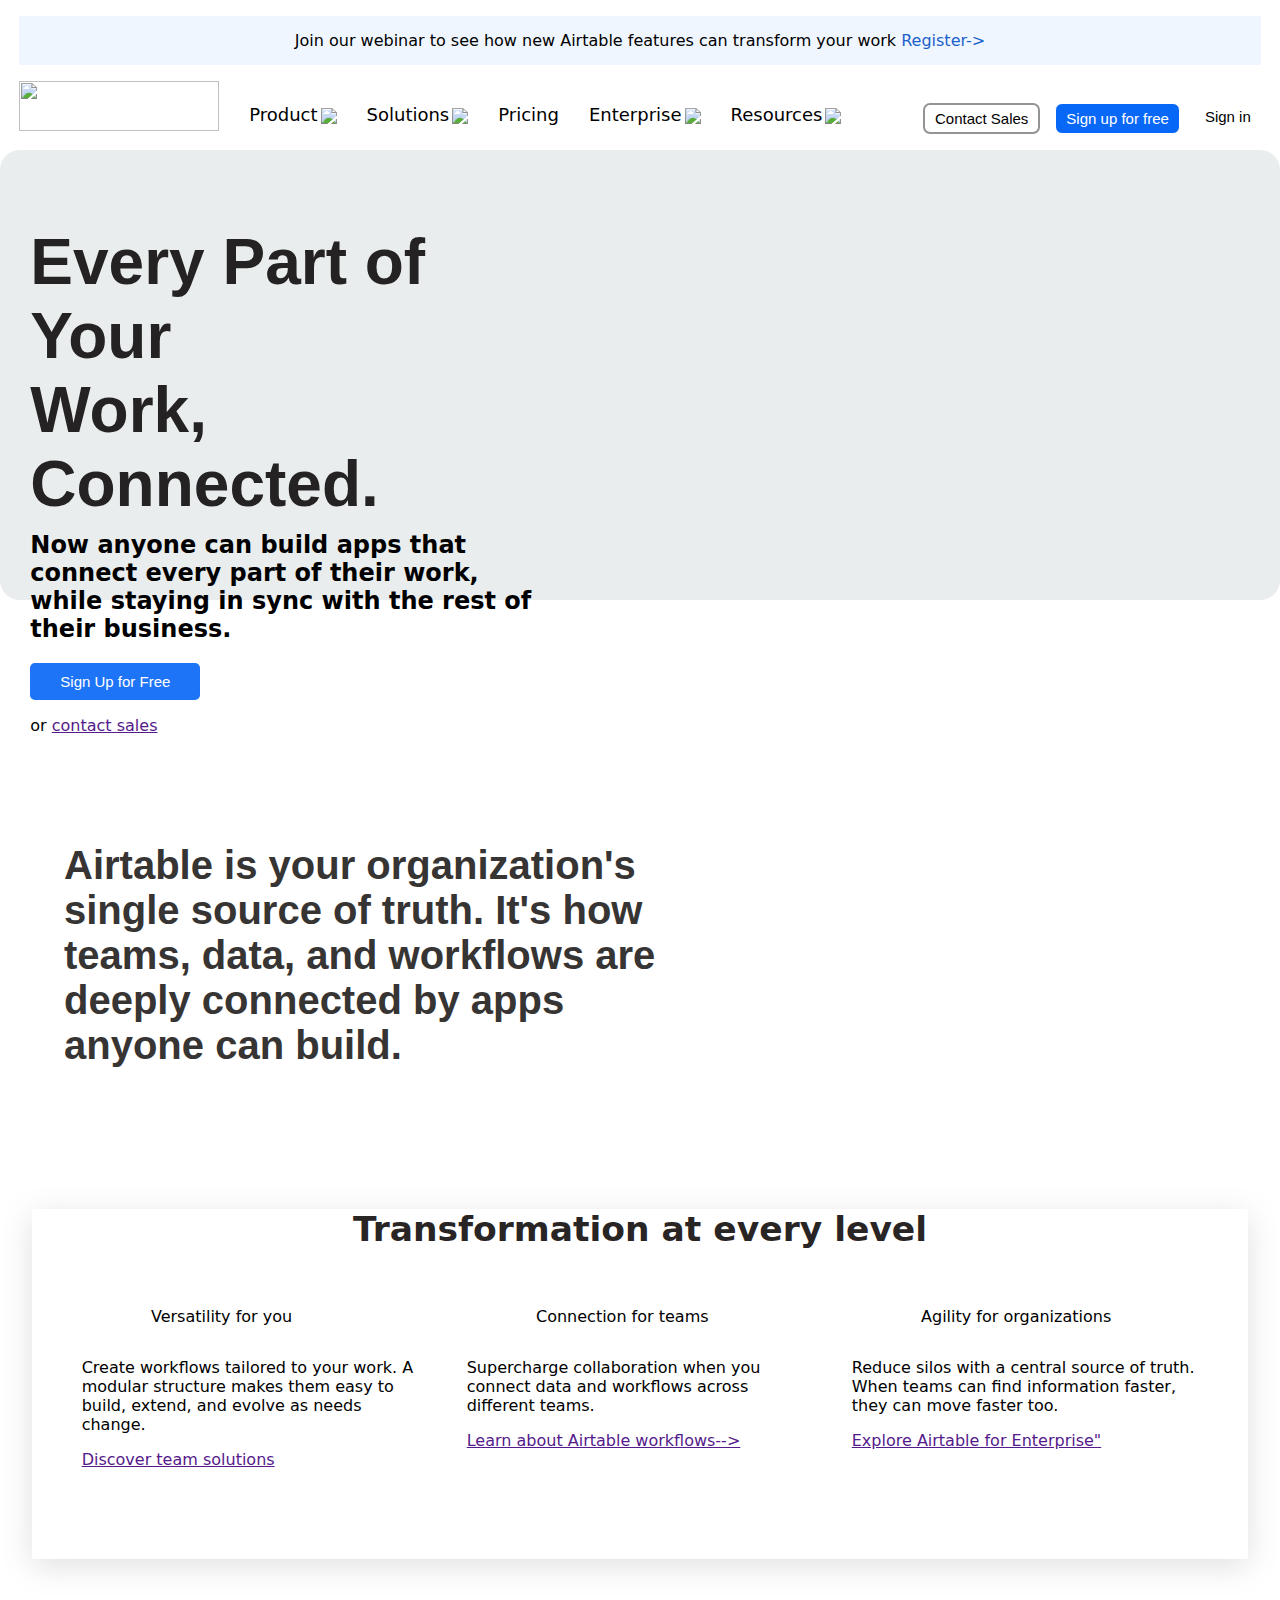
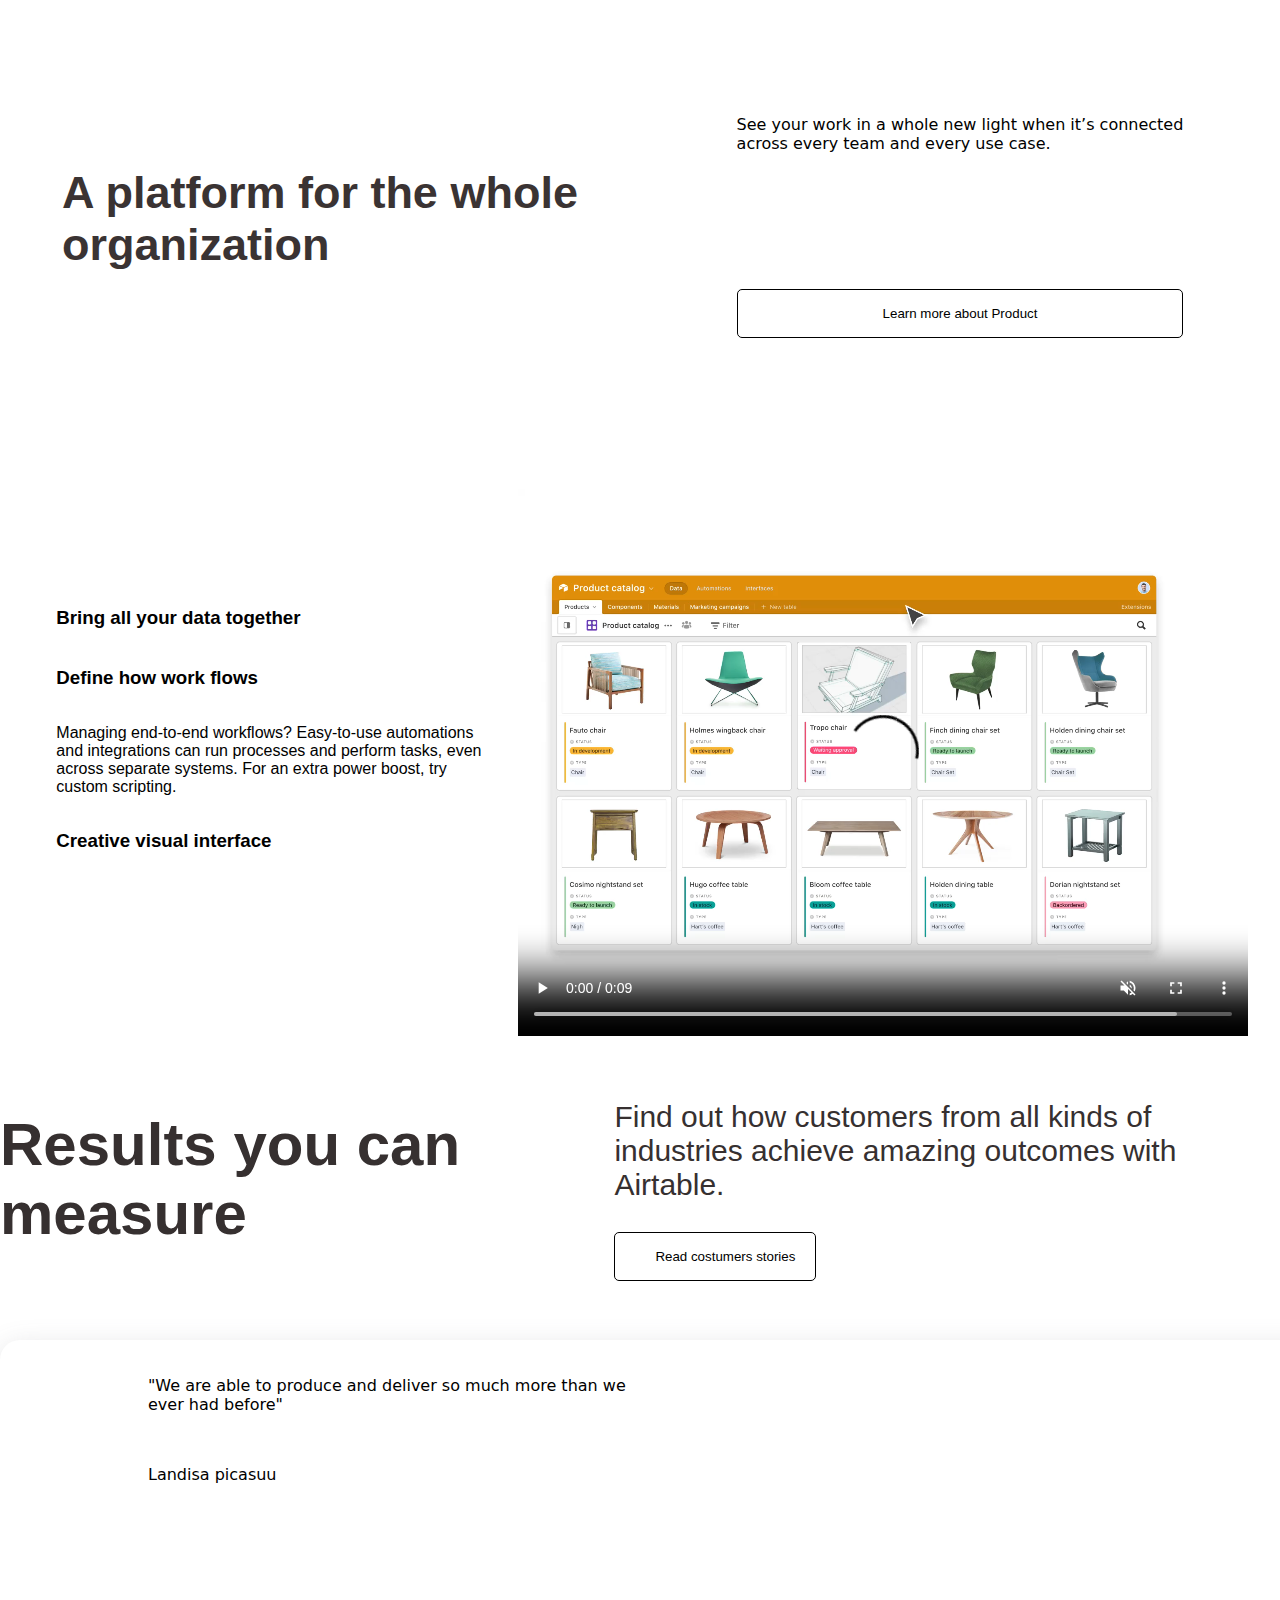
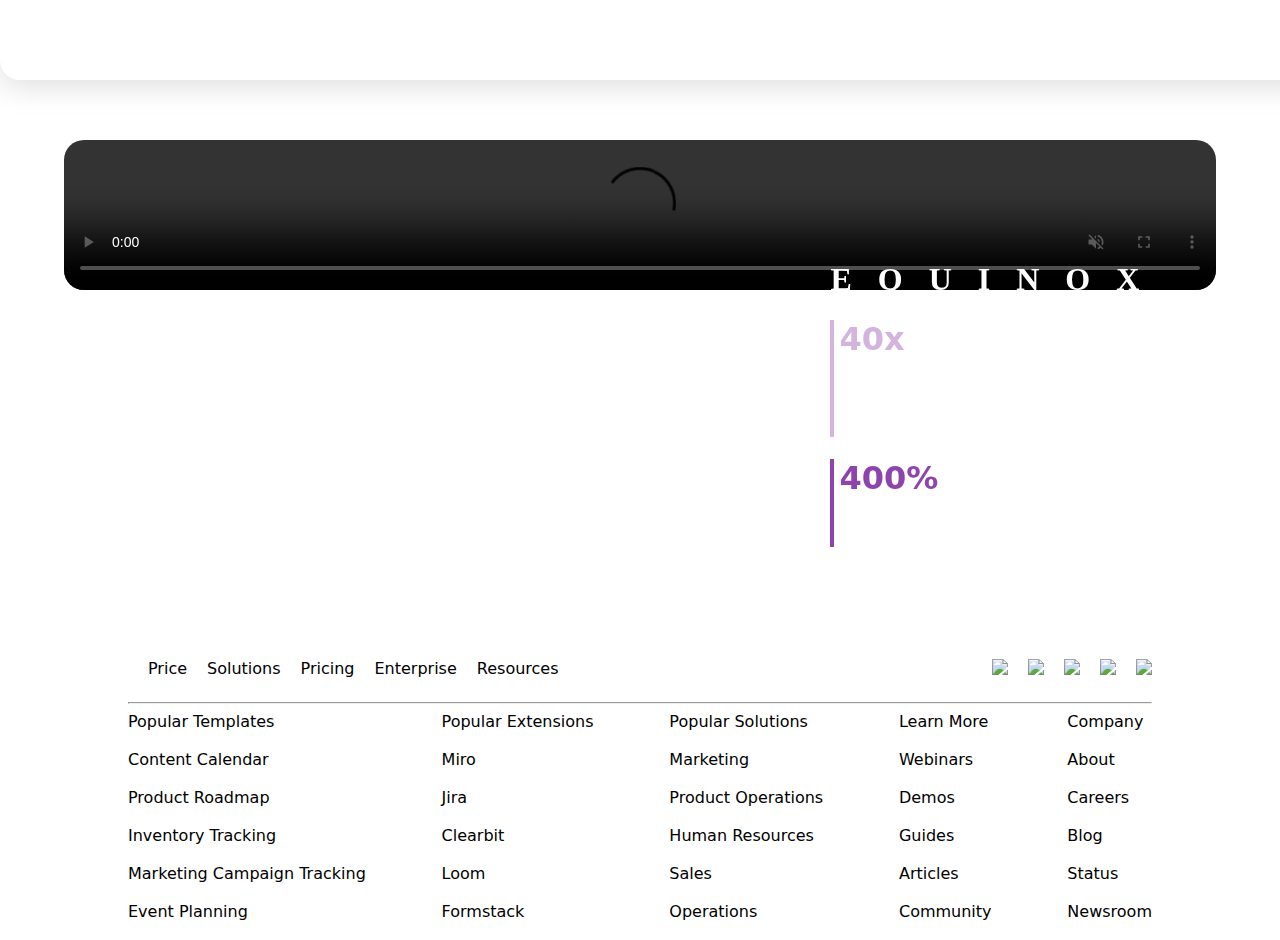
==== SkyTable/index.html @ 746d8add "fixed navbar" ====
<!DOCTYPE html>
<html lang="en">
<head>
    <meta charset="UTF-8">
    <meta http-equiv="X-UA-Compatible" content="IE=edge">
    <meta name="viewport" content="width=device-width, initial-scale=1.0">
    <link rel="icon" type="image/x-icon" href="./images/favicon.ico">
    <link rel="stylesheet" href="./styles/navbar.css">
    <link rel="stylesheet" href="./styles/index.css">
    <title>SkyTable</title>
</head>
<body>
  
   <div id="navbar">

  

   </div>
<div id=container>
<!-- 

    let arr=["https://cdn5.vectorstock.com/i/1000x1000/34/99/digital-marketing-tools-and-process-isometric-3d-vector-23923499.jpg",
    "https://www.kindpng.com/picc/m/238-2382897_digital-marketing-3d-image-png-transparent-png.png",
    "https://encrypted-tbn0.gstatic.com/images?q=tbn:ANd9GcTaFRiJIcG9Qfpf8jHjDN_aONj1KerVhM5fCVYXqp_Yc704_viFMKcFk76uhOa2zSF8SWA&usqp=CAU",
    "https://encrypted-tbn0.gstatic.com/images?q=tbn:ANd9GcR1YV4oD0H6sZXtv0dy6zhTwUh-CVtDycqJhOeo3e_KborK54Nt3mN1KYtYZXtgJNwqB0M&usqp=CAU"]

    




-->
    <div>
        <h3>Every Part of Your <br>  Work, Connected.</h3>
        <h2>Now anyone can build apps that connect every part of their work, while staying in sync with the rest of their business.
</h2>

<button>Sign Up for Free</button> <br>
<p>or <a href="">contact sales</a></p>

    </div>
    <div id="img">
 <img src="" alt="">

    </div>
   </div>
   <div id="a1">
    <div><img src="https://www.airtable.com/images/home/logobar/Levis.svg" alt=""></div>
    <div><img src="https://www.airtable.com/images/home/logobar/spotify.svg" alt=""></div>
    <div><img src="https://www.airtable.com/images/home/logobar/netflix.svg" alt=""></div>
    <div><img src="https://www.airtable.com/images/home/logobar/intuit.svg" alt=""></div>
    <div><img src="https://www.airtable.com/images/home/logobar/shopify.svg" alt=""></div>
    <div><img src="https://www.airtable.com/images/home/logobar/time.svg" alt=""></div>
   </div>

   <div id="a2">

   </div>

   <div id="a3">
    <div>
       <h4>Airtable is your organization's single source of truth.
         It's how teams, data, and workflows are deeply
         connected by apps anyone can build.</h4>
    </div>
    <div>
       <img src="https://tinyurl.com/2bsjc8wb" alt="">
    </div>

   </div>

   <div id="a4">

    <div id="c1">
        <h2>Transformation at every level</h2>
    </div>
    <div>
        <div id="b2">
            <div>
                <img src="https://tinyurl.com/bddcea67" alt="" >
                <p>Versatility for you</p>

            </div>
            <div>
                <p>Create workflows tailored to your work. A modular structure makes 
                    them easy to build, extend, and evolve as needs change.</p>
            </div>
            <a href="">Discover team solutions</a>
        </div>
        <div id="b3">
            <div>
                <img src="https://tinyurl.com/5xc7ers8" alt="">
                <p>Connection for teams</p>
            </div>
            <div>
                <p>Supercharge collaboration when you 
                    connect data and workflows across different teams.</p>
            </div>
            <a href="">Learn about Airtable workflows--></a>
        </div>
        <div id="b4">
           <div>
            <img src="https://www.iconpacks.net/icons/1/free-building-icon-1062-thumb.png" alt="">
            <p>Agility for organizations</p>
           </div>
           <div>
            <p>Reduce silos with a central source of truth. When teams
                 can find information faster, they can move faster too.</p>
           </div>
           <a href="">Explore Airtable for Enterprise"</a>
        </div>
    </div>
   </div>


<div id="d1">
    <div>
        <h1>A platform for the whole <br> organization</h1>
    </div>
    <div>
        <p>See your work in a whole new 
            light when it’s connected <br>
            across every team and every use case.</p>

            <button id="btn">
                Learn more about Product
            </button>
    </div>
</div>


<div id="d2">

    <div>
        <h3>Bring all your data together</h3>
        <h3>Define how work flows</h3>
        <p>Managing end-to-end workflows? Easy-to-use
             automations and integrations can run processes and perform tasks, even across separate systems.
             For an extra power boost, try custom scripting.</p>
              <h3>Creative visual interface </h3>

            </div>
    <div>

        <video controls autoplay muted controls loop  src="./videos/02_Define_How_Work_Flows.mp4"></video>
    </div>
</div>



<div id="d3">
    <div>
        <h1>Results you can measure </h1>
    </div>
    <div>
        <p>Find out how customers from all kinds of industries achieve amazing outcomes with Airtable.</p>
       <button id="btn1">Read costumers stories</button>
    </div>
</div>


<div id="d4">
<div id="z2">
    <div>
        <p>"We are able to produce and deliver so much more than we ever had before"</p>
        <img src="https://encrypted-tbn0.gstatic.com/images?q=tbn:ANd9GcSC1aScdPOUUXpP4mICR379TNEMRiuPHxr17mP4PGFfax5CUHH7-iSIwvtD7YYkjYWckYM&usqp=CAU" alt="">
    <p>Landisa picasuu</p>
    </div>
    <div>
        <img src="https://images.ctfassets.net/wl95ljfippl8/3B2KEtekXWpw9iXwE0KtBI/d0d48c402c39a6e8597ef5f7dd2e7e51/equinoxMockup.png" alt="">
    </div>
    
</div>


</div>

   <div id="vid">
   
    <video controls autoplay muted controls loop   src="./videos/videoas.mp4">

    </video>
    <div id="b1">
        <h1>E Q U I N O X</h1>
        <div>
            <h1>40x</h1>
            <h1>more on demand content published</h1>
        </div>
        <div>
            <h1>400%</h1>
            <h1>increase in publishing</h1>
        </div>
    </div>
   </div>
   <img src="./videos/videoas.mp4" alt="">
   <div id="footer"></div>
</body>
</html>

<script type="module" src="./src/index.js">

</script>
<script type="module" src="./src/navbarscript.js"></script>
---- SkyTable/styles/navbar.css ----
body{
    font-family: -apple-system,system-ui,BlinkMacSystemFont,'Segoe UI',Roboto,Oxygen-Sans,Ubuntu,Cantarell,'Helvetica Neue',sans-serif,'Apple Color Emoji','Segoe UI Emoji','Segoe UI Symbol';
}
#navbar{
    font-family: -apple-system,system-ui,BlinkMacSystemFont,'Segoe UI',Roboto,Oxygen-Sans,Ubuntu,Cantarell,'Helvetica Neue',sans-serif,'Apple Color Emoji','Segoe UI Emoji','Segoe UI Symbol';
    width: 97%;
    margin: auto;
    position: fixed;
top: 0px;
left: 0;
right: 0;
}
#navbar>div>p{
    text-align: center;
    background-color: #f0f6ff;
    padding: 15px 10px;
}
#arrow{
    margin-top: 27px;
    margin-left: -27px;
}
#logo>img{
    width:200px;
    height: 50px;
}
#lower{
    display: flex;
    justify-content: space-between;
}
#left{
    display: flex;
    gap: 30px;
}
#left>p{
    margin-top: 23px;
    font-weight:500;
    font-size: 18px;
}
#right{
    display: flex;
    gap: 15px;
}
#right>a>button{
    margin-top: 22px;
}
#contact_btn{
    padding: 5px 10px;
    background-color: transparent;
    border-radius: 7px;
    border: 2px solid #949494;
    font-size: 15px;
    font-weight:500;
}
#signUp_btn{
    padding: 6px 10px;
    background-color: #0768f8;
    border: 1px solid;
    border-radius: 7px;
    color: white;
    font-size: 15px;
    font-weight:500;
}
#signIn_btn{
    background-color: transparent;
    border:none;
    padding: 5px 10px;
    font-size: 15px;
    font-weight:500;
}
.heading{
    font-weight: 500;
    text-decoration: none;
    color: black;
}
.desc{
    text-decoration: none;
    color: grey;
    margin-top: -15px;
}
#product{
    display: none;
    width: 1000px;
    margin-bottom:100px;
}
#solutions{
    display: none;
    width: 1000px;
}
#subdown>div{
    display: flex;
    gap: 10px;
}
svg{
    margin-top: 15px;
}
#subdown{
    background-color: #f2f4f7;
}
#dropdown{
    visibility: hidden;
    padding: 0px 32px;
    /* width: 500px; */
    opacity: 1;
    margin-top: -20px;
    /* position: absolute; */
    top: 100%;
    left: 0;
    width: 100%;
    background-color: white;
    /* transform: translateY(-3em); */
    /* z-index: -1; */
    /* transition: all 1s ease 0s, visibility 0s linear 9.3s, z-index 0s linear 0.01s; */
}
/* #dropdown:hover{
    /* visibility: visible; */
    /* opacity: 1; */
   /* z-index: 1; */
   /* transform: translateY(0);
   transition-delay: 0s,0s,0.3s;
} */ 
#subdown{
    padding: 0px 32px;
    height: 700px;
    /* width: 200px; */
    opacity: 1;
    display: none;
    top: 100%;
    left: 0;
    width: 100%;
    /* transform: translateY(-3em); */
    /* z-index: -1; */
    /* transition: all 1s ease 0s, visibility 0s linear 9.3s, z-index 0s linear 0.01s; */

}
/* #subdown:hover{
    transform: translateY(0);
    transition-delay: 0s,0s,0.3s;
} */
#product{
    display: none;
}
#resources>#dropdown{
    display: grid;
    grid-template-columns:repeat(2,150px);
    margin-top: 40px;
    gap: 20px;
}
#subdown>div{
    display: grid;
    grid-template-columns: repeat(1,1fr);
}
/* #enterprise>#dropdown{
    display: grid;
    grid-template-columns: repeat(1,1fr);
    gap: 500px;
} */
#enterprise>#dropdown>div{
    display: grid;
    grid-template-columns: repeat(1,1fr);
    gap: 20px;
    margin-bottom: 30px;
}
#enterprise>#dropdown{
    margin-top: 40px;
}
#dropdown>div:hover,#dropdown>li>ul>li:hover{
    cursor: pointer;
    background-color: aliceblue;
}
#dropdown>div{
    margin-bottom: 15px;
    padding: 10px 10px;
}
#dropdown>li>ul>li{
    margin-bottom: 5px;
    padding: 10px 10px;
}
#subdown>div{
    padding: 10px 10px;
}
#subdown>div:hover{
    cursor: pointer;
    background-color: #a8a9ac;
}
#left>p:hover{
    cursor: pointer;
    color: #1b61c9;
}
#navbar>div>p>a{
    text-decoration: none;
    color: #1b61c9;
}
#footer{
    width: 80%;
    margin: auto;
    margin-top: 200px;
}
#footer>div>div>img{
    height: 35px;
}
#upper-footer{
    display: flex;
    justify-content: space-between;
}
#upper-footer>div{
    display: flex;
    gap: 20px;
}
#upper-footer>div>a{
    text-decoration: none;
    color: black;
}
#socials>img{
    height: 16px
}
#lower-footer{
    display: flex;
    justify-content: space-between;
}
#lower-footer>div>a{
    text-decoration: none;
    color: black;
}
ul,li {
list-style-type: none;
}
---- SkyTable/styles/index.css ----
body{
    margin:0;
    padding:0;
}
#container{


    border:0px solid gray;
    margin:auto;
    height:450px;
    width:100%;
    border-radius:20px;
    margin:auto;
    margin-top:150px;
    display:flex;
    gap:20px
}

#navbar{
    background-color: white;
    border:0px solid black;
    height:150px;
}
#container>div:nth-child(1){
    width:40%;
    height:95%;
    margin:auto;
    border:0px solid red;
    padding-left:30px;
}
#container>div:nth-child(2){
    width:56%;
    height:95%;
    margin:auto;
    border:0px solid blue;
    display:flex;
    align-items: center;
    justify-content: center;
}
#a1{
    border:0px solid black;
    margin-top:20px;
    margin:auto;
    width:100%;
    height:150px;
    display:flex;

}
#a1>div{
    width:17%;
    height:90%;
    border:0px solid purple;
    margin:auto;
    text-align: center;
    display:flex;
    align-items: center;
    justify-content: center;
}
#a1>div>img{
    width:50%;
}

#container>div:nth-child(1)>h3{
 font-size:64px;
 font-family:Arial, Helvetica, sans-serif;
 color:rgb(36, 34, 34);
 
margin-bottom:-10px;
}
#container>div:nth-child(1)>button{
    padding:10px 30px;
    border:none;
    border-radius:5px;
    background-color: #1d74f6;
    color:white;
    font-size:15px;
}
#container>div:nth-child(2)>img{
    width:50%;
}

#vid{
width:90%;
height:300px;
border-radius:20px;
margin:auto;

}

#vid>video{
    width:100%;
    border-radius:20px;

}
#a3{
    width:90%;
    height:400px;
    border:0px solid purple;
    margin:auto;
    margin-top:30px;
    display: flex;
}

#a3>div{
    width:48%;
    height:95%;
    border:0px solid red;
    margin: auto;

}
#a3>div>h4{
    font-size: 40px;
}
#a3>div:nth-child(1){
    width:60%;
    font-family:'Gill Sans', 'Gill Sans MT', Calibri, 'Trebuchet MS', sans-serif;
    color:rgb(55, 52, 52);
}
#a3>div:nth-child(2){
    display: flex;
    justify-content: center;
    align-items: center;

    background-image: url("https://swall.teahub.io/photos/small/239-2397236_blue-colour-wallpapers-blue-colour-hd-wallpaper-for.jpg");
}
#a3>div:nth-child(2)>img{
width:60%;
}

#a4{
    width:95%;
    height:350px;
    margin:auto;
    border:0px solid black;
    text-align: center;
    

}
#a4>div:nth-child(2){
    display:flex;
    width:95%;
    height: 80%;
    border:0px solid blue;
    margin:auto;

}
#a4>div:nth-child(2)>div{
    border:0px solid black;
    margin:auto;
    width:30%;
    height:90%;
    border-radius:10px;
    text-align: left;
    display: inline;
    
}
#a4>div:nth-child(2)>div>img{
    width:20%;
    
}

#vid{
    position: relative;
    margin-top:60px;
}

#b1{

    width:30%;
    height:60%;
    position: absolute;
  bottom: 20px;
  right: 20px;

  color: white;
  padding-left: 20px;
  padding-right: 20px;
}
#b1>h1{
  word-spacing:18px;
  font-family: 'Times New Roman', Times, serif;
}
#b1>div{
    border-left:4px solid #8E44AD;
    padding-left:5px;
    color:#8E44AD;
}
#b1>div>h1:nth-child(2){
    color:white;
    text-transform: capitalize;
    font-size: 25px;
    font-weight: lighter;
    
}
#b1>div:nth-child(2){
    border-left:4px solid #D2B4DE;
    padding-left:5px;
    margin-top:20px;
    color:#D2B4DE;
}
#b2>div{
    display:flex;
   
}
#b3>div{
    display:flex;
   
}
#b4>div{
    display:flex;
}
#b2>div>img{
    width:20%;
}
#b3>div>img{
    width:20%;
}
#b4>div>img{
    width:20%;
}
#c1{
    font-size:23px;
    color:rgb(42, 37, 37)
}

#d1{
    width:100%;
    height:400px;
    border:0px solid black;
    margin:auto;
    display:flex;
    margin-top:60px;

}
#d1>div:nth-child(1)>h1{
    font-size:45px;
    font-family: Arial, Helvetica, sans-serif;
    color:rgb(58, 51, 51)


}
#d1>div{
    width:47%;
    height:90%;
    margin: auto;

}

#btn{
    width:20px 40px;
    padding:16px 40px;
    border:0.4px solid black;
    border-radius: 5px;
    background-color: white;
}
#a4{
    box-shadow: rgba(100, 100, 111, 0.2) 0px 7px 29px 0px;
    border:none;
}
#d1>div{
    display:grid;
    justify-content: center;
    align-items: center;
}

#d2{
    width:95%;
    height:auto;
    border:0px solid black;
    margin:auto;
    margin-top:70px;
    display: flex;

}

#d2>div:nth-child(2){
    width:60%;
    height:90%;
    border:0px solid blue;

}
#d2>div:nth-child(1){
    width:36%;
    height:90%;
    border:0px solid red;
    margin: auto;
    display: grid;
    font-family: Arial, Helvetica, sans-serif;
    margin-top:100px;
}
#d2>div:nth-child(2)>video{
    width:100%;
}
#d3{
    width:100%;
    height:300px;
    border:0px solid black;
    font-size:30px;
    font-family: 'Gill Sans', 'Gill Sans MT', Calibri, 'Trebuchet MS', sans-serif;
    display:flex;
    

}
#d3>div{
    width:48%;
    height:90%;
padding-top:30px;
    align-items: center;
    justify-content: center;
    color:rgb(54, 48, 48)
}

#btn1{
    width:20px 40px;
    padding:16px 40px;
    border:0.4px solid black;
    border-radius: 5px;
    background-color: white;  
    padding-right:20px;
}
#d4{
    width:100%;
    height:300px;
    border:0px solid black;
    box-shadow: rgba(100, 100, 111, 0.2) 0px 7px 29px 0px;
    padding:20px;
    border-radius:20px;

}
#z2{
    width:80%;
    height:90%;
    border:0px solid black;
    margin: auto;
    display: flex;

}
#z2>div>img{
    width:20%;
}

#z2>div{
    width:50%;
height:100%;
border:0px solid black;
}
#z2>div:nth-child(2)>img{
    width:90%;
}
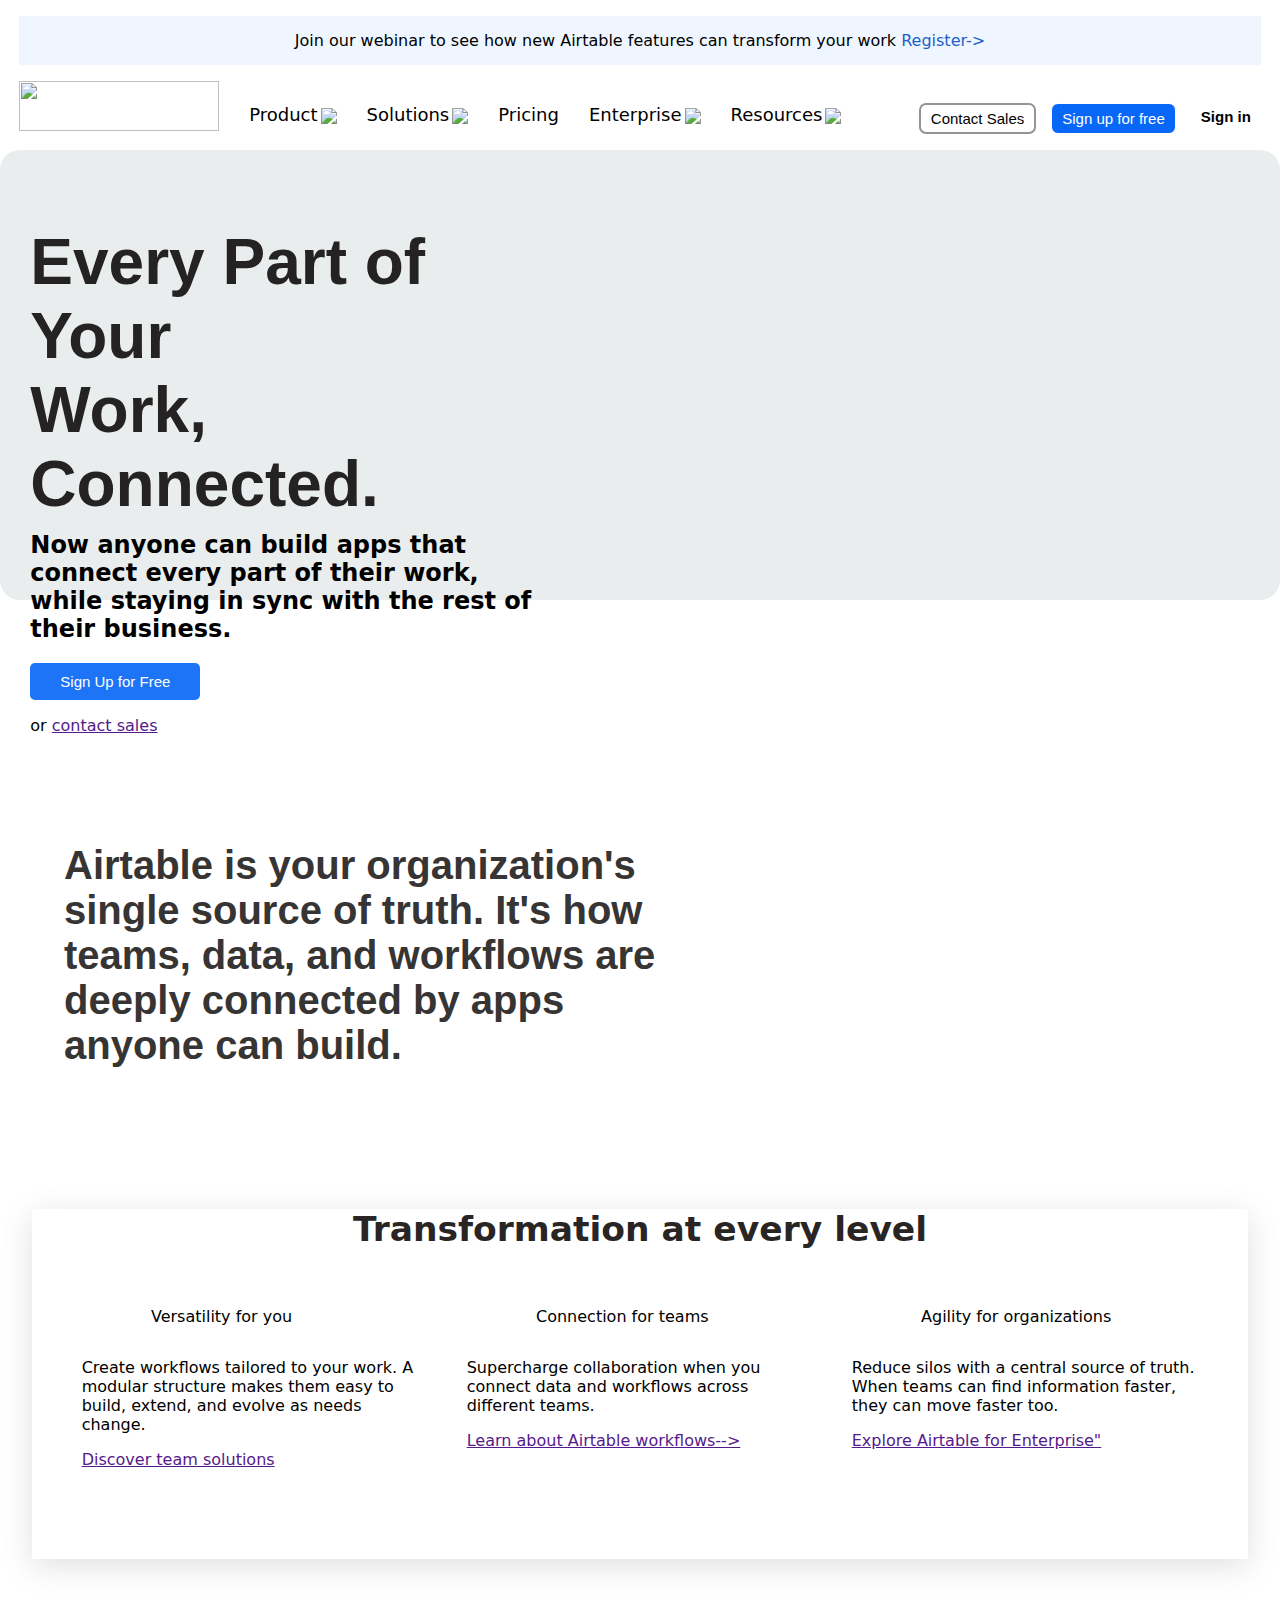
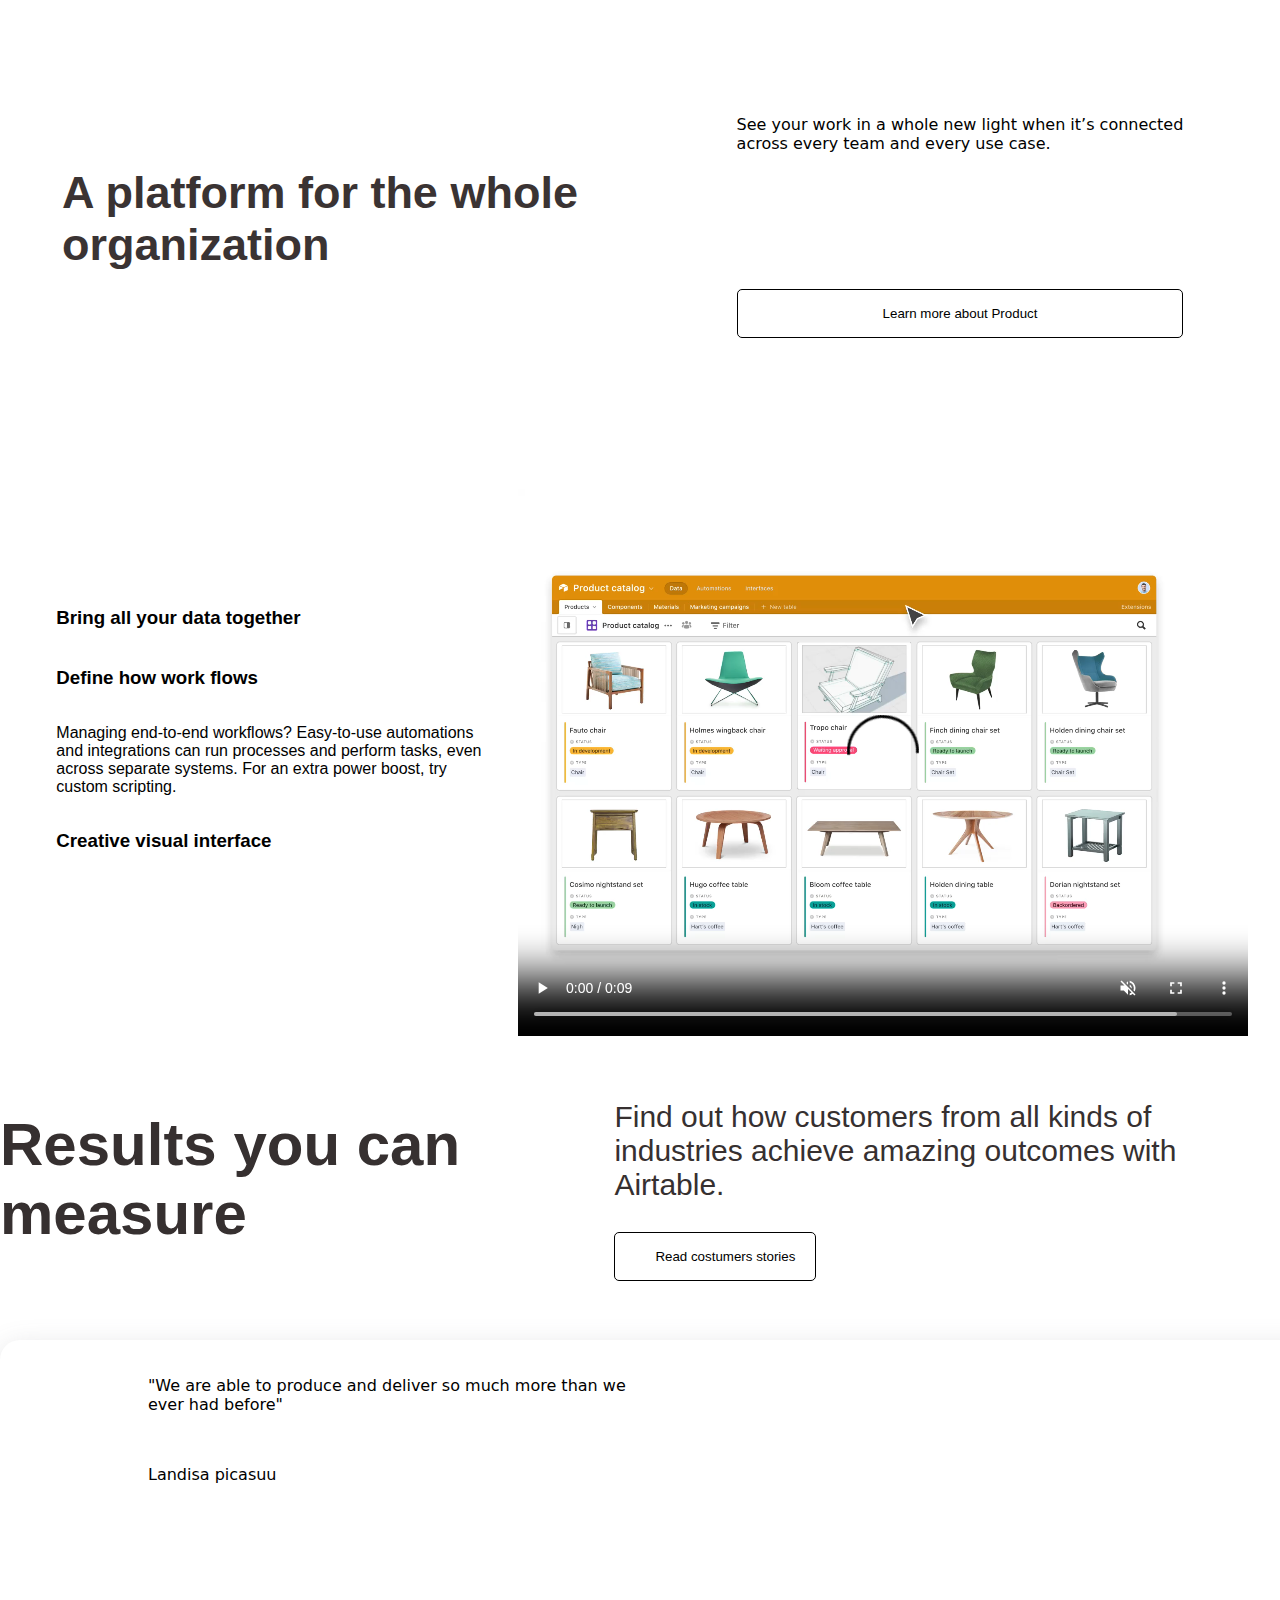
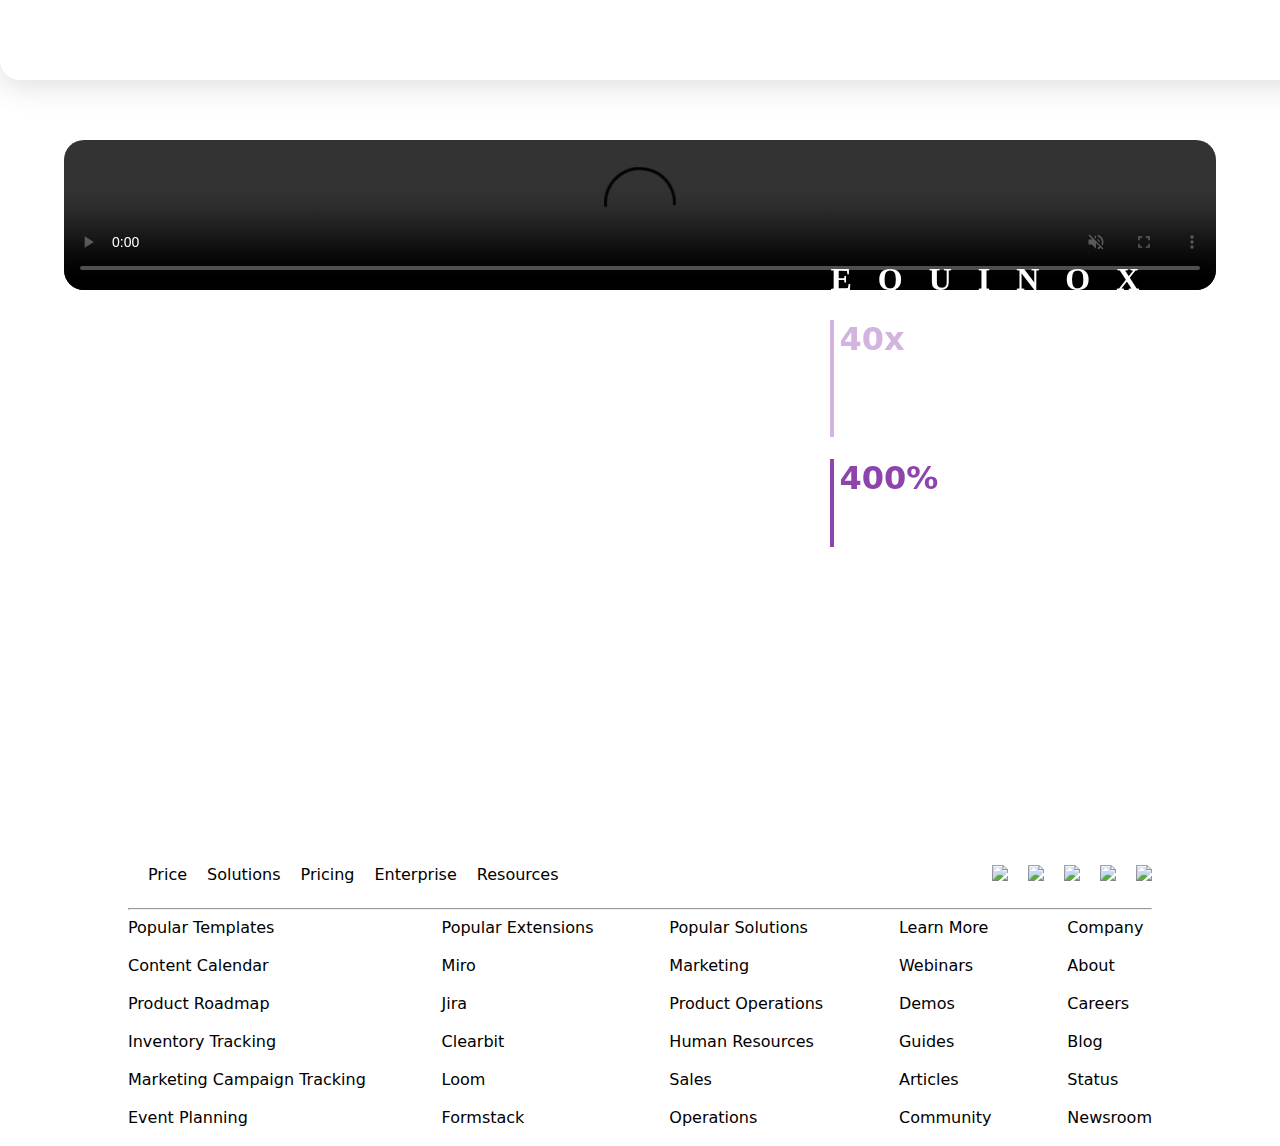
==== commit 8e19a599: "initial commit" ====
--- a/SkyTable/index.html
+++ b/SkyTable/index.html
@@ -7,6 +7,7 @@
     <link rel="icon" type="image/x-icon" href="./images/favicon.ico">
     <link rel="stylesheet" href="./styles/navbar.css">
     <link rel="stylesheet" href="./styles/index.css">
+    <link rel="stylesheet" href="">
     <title>SkyTable</title>
 </head>
 <body>
@@ -192,12 +193,12 @@
         </div>
     </div>
    </div>
-   <img src="./videos/videoas.mp4" alt="">
-   <div id="footer"></div>
+   <div id="footer">
+
+   </div>
 </body>
 </html>
 
 <script type="module" src="./src/index.js">
 
-</script>
-<script type="module" src="./src/navbarscript.js"></script>+</script>--- a/SkyTable/styles/navbar.css
+++ b/SkyTable/styles/navbar.css
@@ -1,102 +1,138 @@
-body{
-    font-family: -apple-system,system-ui,BlinkMacSystemFont,'Segoe UI',Roboto,Oxygen-Sans,Ubuntu,Cantarell,'Helvetica Neue',sans-serif,'Apple Color Emoji','Segoe UI Emoji','Segoe UI Symbol';
-}
-#navbar{
-    font-family: -apple-system,system-ui,BlinkMacSystemFont,'Segoe UI',Roboto,Oxygen-Sans,Ubuntu,Cantarell,'Helvetica Neue',sans-serif,'Apple Color Emoji','Segoe UI Emoji','Segoe UI Symbol';
+body {
+    font-family: -apple-system, system-ui, BlinkMacSystemFont, 'Segoe UI', Roboto, Oxygen-Sans, Ubuntu, Cantarell, 'Helvetica Neue', sans-serif, 'Apple Color Emoji', 'Segoe UI Emoji', 'Segoe UI Symbol';
+}
+
+#navbar {
+    font-family: -apple-system, system-ui, BlinkMacSystemFont, 'Segoe UI', Roboto, Oxygen-Sans, Ubuntu, Cantarell, 'Helvetica Neue', sans-serif, 'Apple Color Emoji', 'Segoe UI Emoji', 'Segoe UI Symbol';
     width: 97%;
     margin: auto;
     position: fixed;
-top: 0px;
-left: 0;
-right: 0;
-}
-#navbar>div>p{
+    top: 0px;
+    left: 0;
+    right: 0;
+}
+
+#navbar>div>p {
     text-align: center;
     background-color: #f0f6ff;
     padding: 15px 10px;
 }
-#arrow{
+
+#arrow {
     margin-top: 27px;
     margin-left: -27px;
 }
-#logo>img{
-    width:200px;
+
+#logo>img {
+    width: 200px;
     height: 50px;
 }
-#lower{
+
+#lower {
     display: flex;
     justify-content: space-between;
 }
-#left{
+
+#left {
     display: flex;
     gap: 30px;
 }
-#left>p{
+
+#left>p {
     margin-top: 23px;
-    font-weight:500;
+    font-weight: 500;
     font-size: 18px;
 }
-#right{
+
+#right {
     display: flex;
     gap: 15px;
 }
-#right>a>button{
+
+#right>a>button {
     margin-top: 22px;
 }
-#contact_btn{
+
+#contact_btn {
     padding: 5px 10px;
     background-color: transparent;
     border-radius: 7px;
     border: 2px solid #949494;
     font-size: 15px;
-    font-weight:500;
-}
-#signUp_btn{
+    font-weight: 500;
+}
+
+#contact_btn:hover {
+    background-color: #f2f2f2;
+}
+
+button {
+    cursor: pointer;
+}
+
+#signUp_btn {
     padding: 6px 10px;
     background-color: #0768f8;
     border: 1px solid;
     border-radius: 7px;
     color: white;
     font-size: 15px;
-    font-weight:500;
-}
-#signIn_btn{
+    font-weight: 500;
+}
+
+#signUp_btn:hover {
+    background-color: #344da2;
+}
+
+#signIn_btn {
     background-color: transparent;
-    border:none;
+    border: none;
     padding: 5px 10px;
     font-size: 15px;
-    font-weight:500;
-}
-.heading{
+    font-weight: 550;
+}
+
+#signIn_btn:hover {
+    color: #458fff;
+}
+
+.heading {
     font-weight: 500;
     text-decoration: none;
     color: black;
 }
-.desc{
+
+.desc {
     text-decoration: none;
     color: grey;
     margin-top: -15px;
 }
-#product{
+
+#product {
     display: none;
     width: 1000px;
-    margin-bottom:100px;
-}
-#solutions{
+    margin-bottom: 100px;
+}
+
+#solutions {
     display: none;
     width: 1000px;
 }
-#subdown>div{
+
+#subdown>div {
     display: flex;
     gap: 10px;
 }
-svg{
+
+svg {
     margin-top: 15px;
 }
-#subdown{
+
+#subdown {
     background-color: #f2f4f7;
 }
-#dropdown{
+
+#dropdown {
     visibility: hidden;
     padding: 0px 32px;
     /* width: 500px; */
@@ -111,14 +147,15 @@
     /* z-index: -1; */
     /* transition: all 1s ease 0s, visibility 0s linear 9.3s, z-index 0s linear 0.01s; */
 }
+
 /* #dropdown:hover{
     /* visibility: visible; */
-    /* opacity: 1; */
-   /* z-index: 1; */
-   /* transform: translateY(0);
+/* opacity: 1; */
+/* z-index: 1; */
+/* transform: translateY(0);
    transition-delay: 0s,0s,0.3s;
-} */ 
-#subdown{
+} */
+#subdown {
     padding: 0px 32px;
     height: 700px;
     /* width: 200px; */
@@ -132,95 +169,118 @@
     /* transition: all 1s ease 0s, visibility 0s linear 9.3s, z-index 0s linear 0.01s; */
 
 }
+
 /* #subdown:hover{
     transform: translateY(0);
     transition-delay: 0s,0s,0.3s;
 } */
-#product{
-    display: none;
-}
-#resources>#dropdown{
-    display: grid;
-    grid-template-columns:repeat(2,150px);
+#product {
+    display: none;
+}
+
+#resources>#dropdown {
+    display: grid;
+    grid-template-columns: repeat(2, 150px);
     margin-top: 40px;
     gap: 20px;
 }
-#subdown>div{
-    display: grid;
-    grid-template-columns: repeat(1,1fr);
-}
+
+#subdown>div {
+    display: grid;
+    grid-template-columns: repeat(1, 1fr);
+}
+
 /* #enterprise>#dropdown{
     display: grid;
     grid-template-columns: repeat(1,1fr);
     gap: 500px;
 } */
-#enterprise>#dropdown>div{
-    display: grid;
-    grid-template-columns: repeat(1,1fr);
+#enterprise>#dropdown>div {
+    display: grid;
+    grid-template-columns: repeat(1, 1fr);
     gap: 20px;
     margin-bottom: 30px;
 }
-#enterprise>#dropdown{
+
+#enterprise>#dropdown {
     margin-top: 40px;
 }
-#dropdown>div:hover,#dropdown>li>ul>li:hover{
+
+#dropdown>div:hover,
+#dropdown>li>ul>li:hover {
     cursor: pointer;
     background-color: aliceblue;
 }
-#dropdown>div{
+
+#dropdown>div {
     margin-bottom: 15px;
     padding: 10px 10px;
 }
-#dropdown>li>ul>li{
+
+#dropdown>li>ul>li {
     margin-bottom: 5px;
     padding: 10px 10px;
 }
-#subdown>div{
+
+#subdown>div {
     padding: 10px 10px;
 }
-#subdown>div:hover{
+
+#subdown>div:hover {
     cursor: pointer;
     background-color: #a8a9ac;
 }
-#left>p:hover{
+
+#left>p:hover {
     cursor: pointer;
     color: #1b61c9;
 }
-#navbar>div>p>a{
+
+#navbar>div>p>a {
     text-decoration: none;
     color: #1b61c9;
 }
-#footer{
+
+#footer {
     width: 80%;
     margin: auto;
     margin-top: 200px;
 }
-#footer>div>div>img{
+
+#footer>div>div>img {
     height: 35px;
 }
-#upper-footer{
+
+#upper-footer {
     display: flex;
     justify-content: space-between;
 }
-#upper-footer>div{
+
+#upper-footer>div {
     display: flex;
     gap: 20px;
 }
-#upper-footer>div>a{
+
+#upper-footer>div>a {
     text-decoration: none;
     color: black;
 }
-#socials>img{
+
+#socials>img {
     height: 16px
 }
-#lower-footer{
+
+#lower-footer {
     display: flex;
     justify-content: space-between;
 }
-#lower-footer>div>a{
+
+#lower-footer>div>a {
     text-decoration: none;
     color: black;
 }
-ul,li {
-list-style-type: none;
+
+ul,
+li {
+    list-style-type: none;
 }--- a/SkyTable/styles/index.css
+++ b/SkyTable/styles/index.css
@@ -348,4 +348,8 @@
     width:90%;
 }
 
-
+#footer{
+    margin-top:425px;
+}
+
+
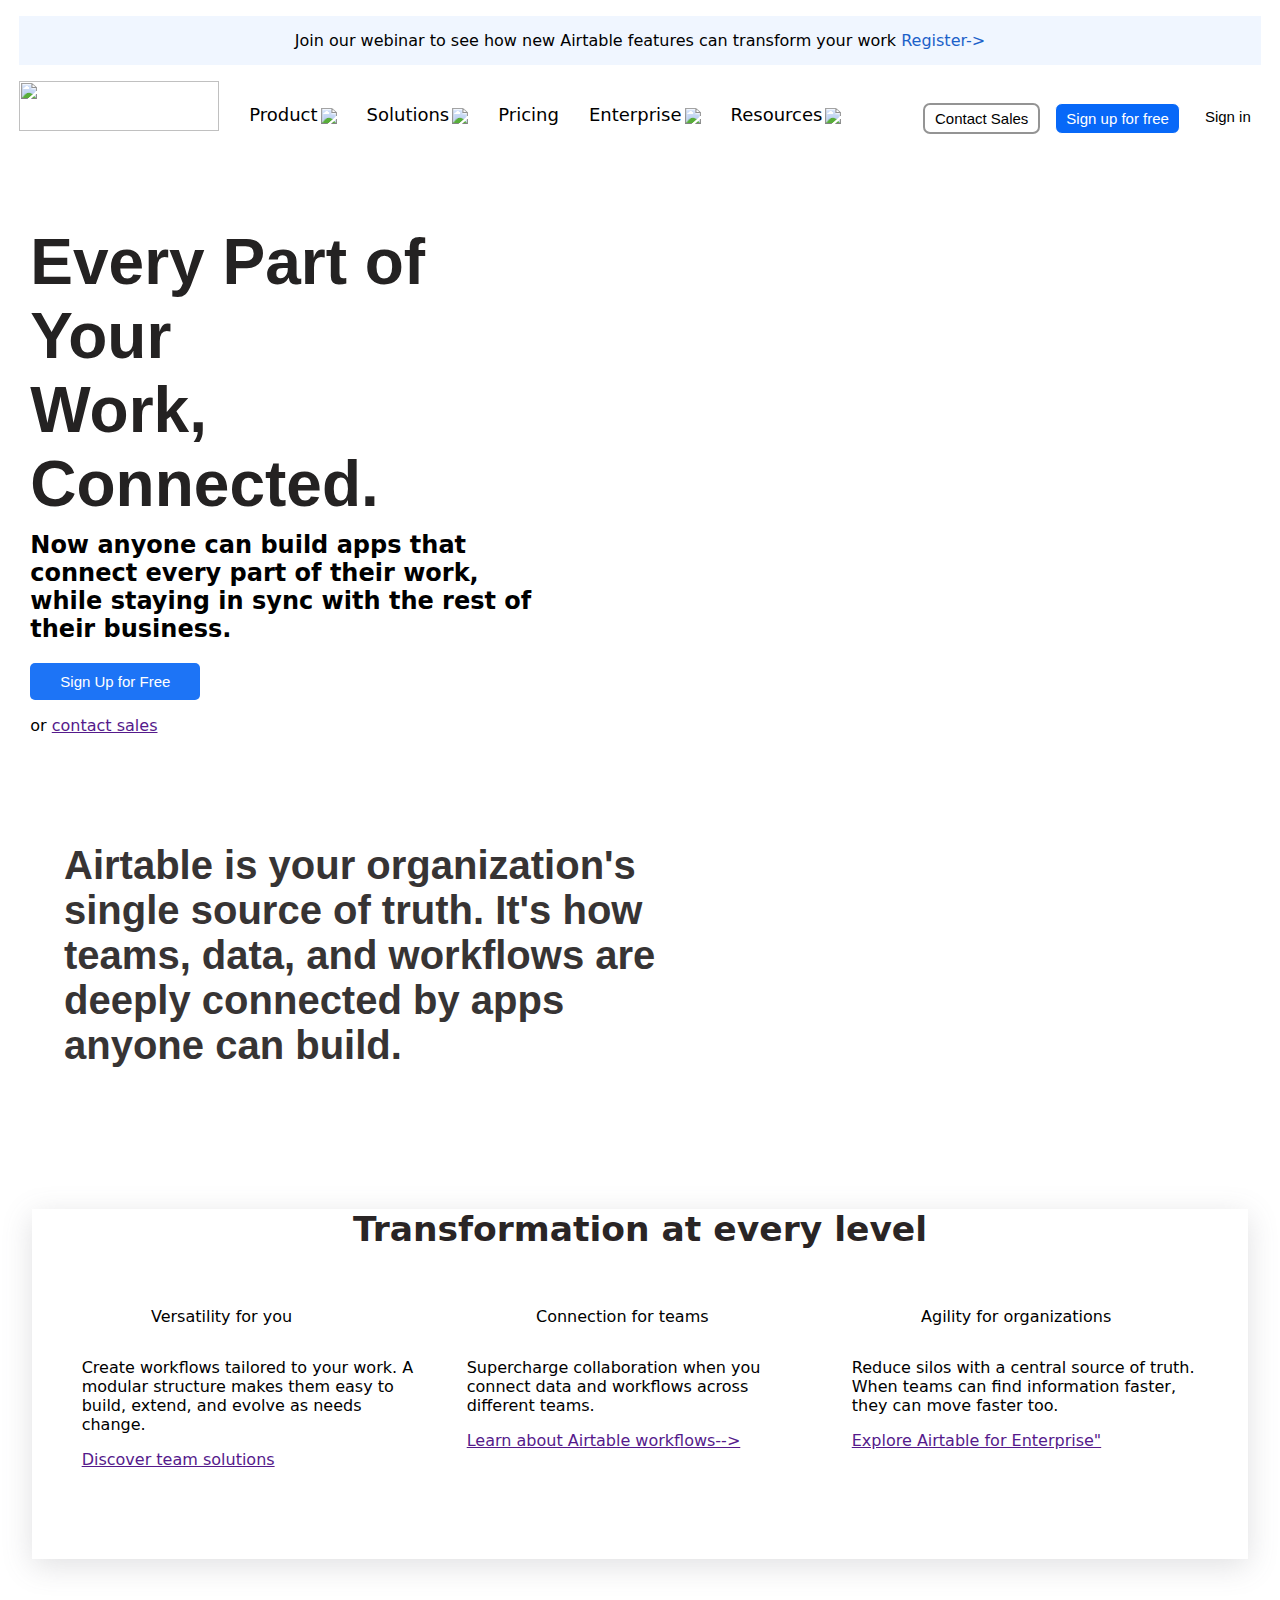
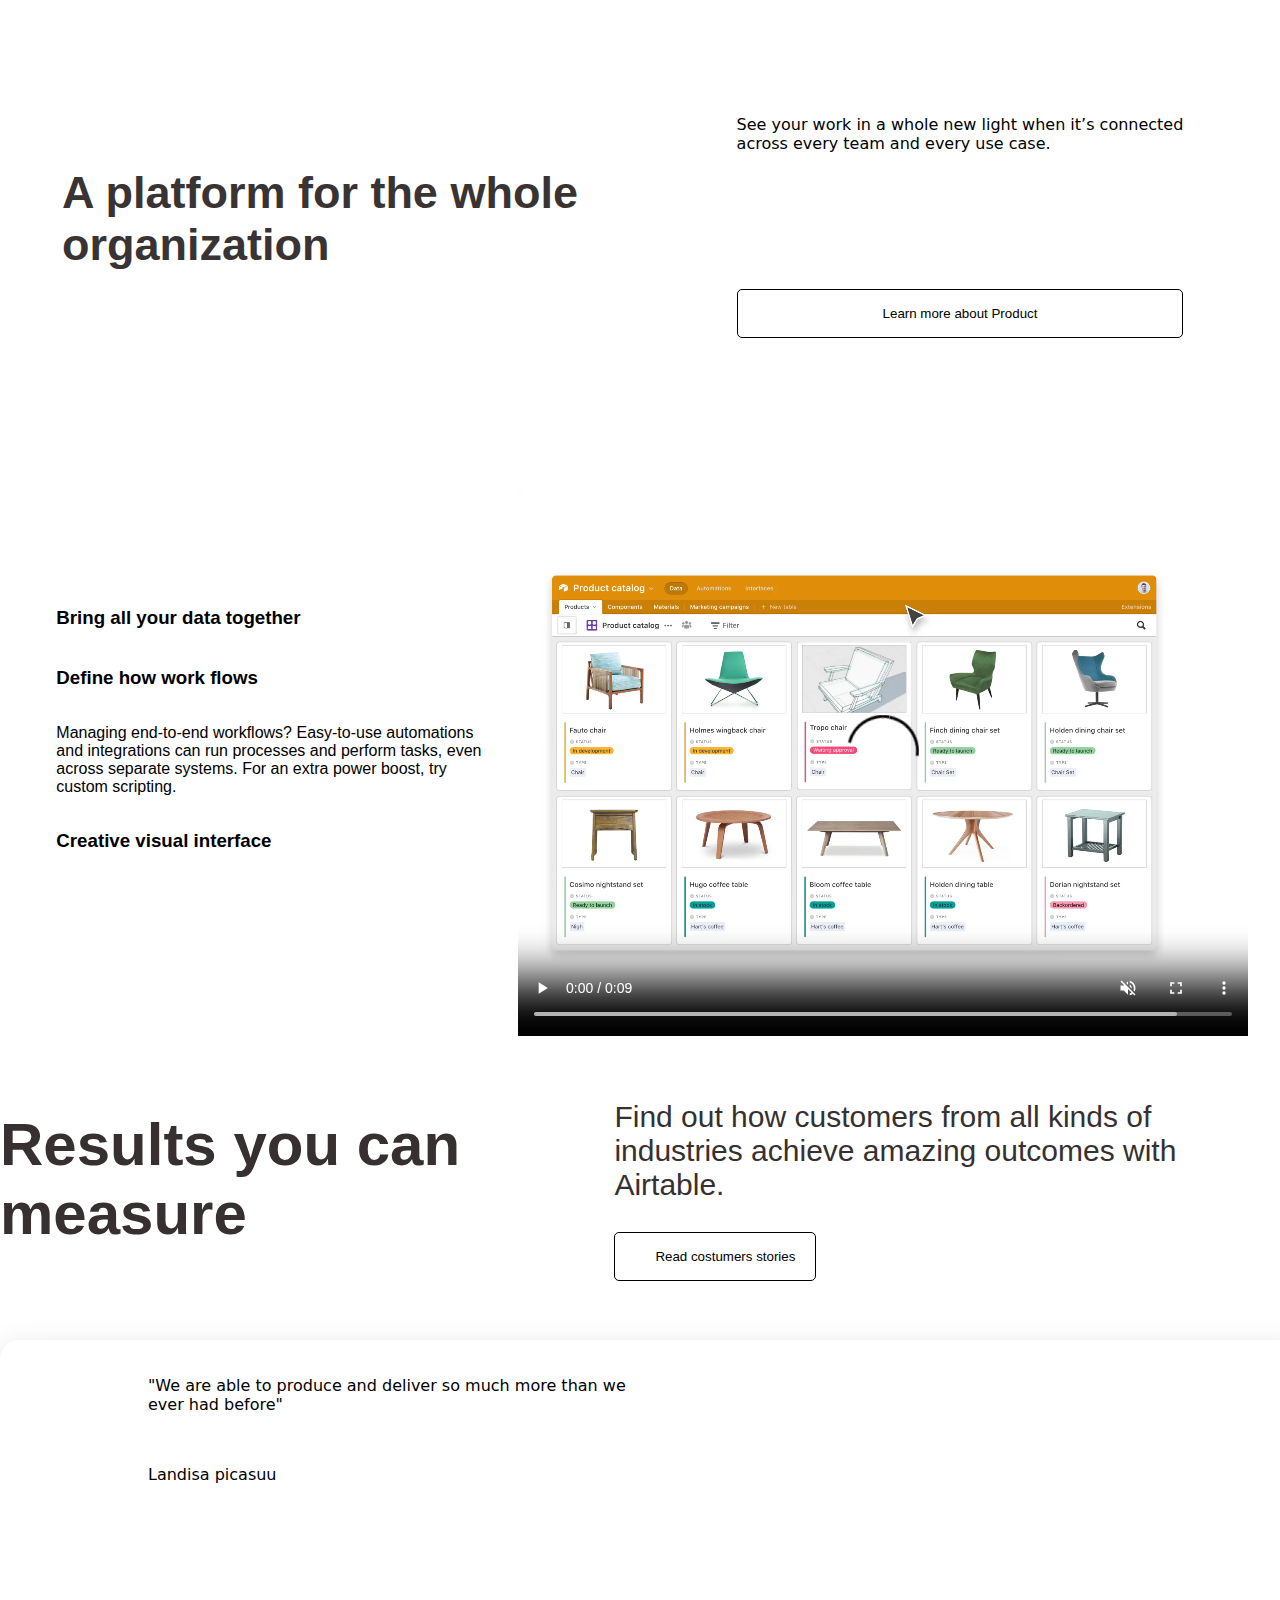
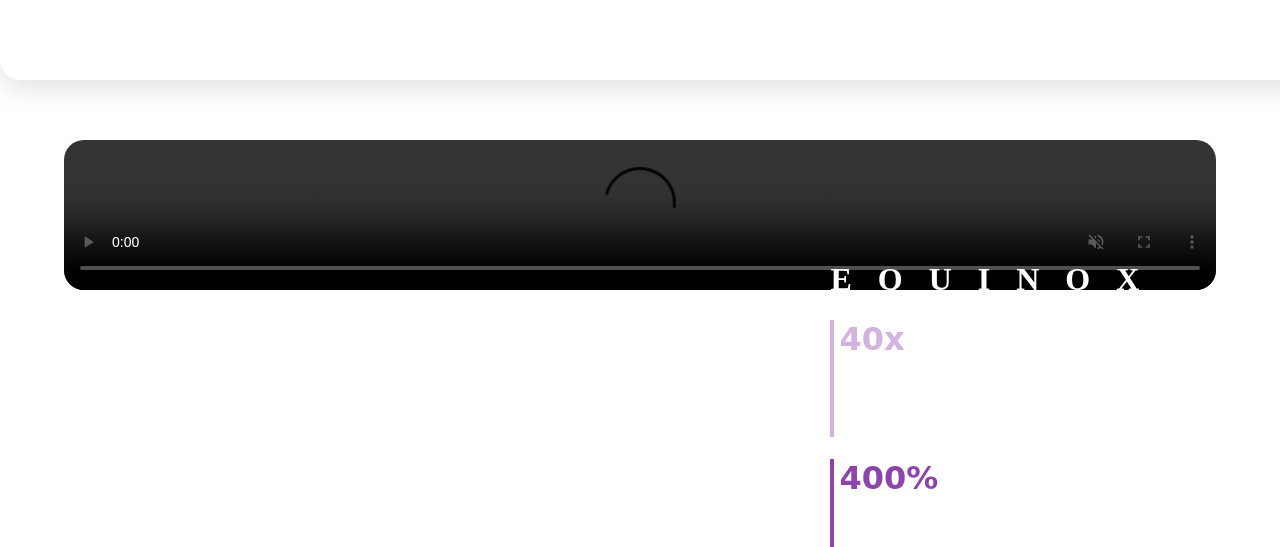
==== commit c2248bb8: "Merge branch 'main' into landing_page-day-2" ====
--- a/SkyTable/index.html
+++ b/SkyTable/index.html
@@ -193,12 +193,11 @@
         </div>
     </div>
    </div>
-   <div id="footer">
-
-   </div>
+
 </body>
 </html>
 
 <script type="module" src="./src/index.js">
 
-</script>+</script>
+<script type="module" src="./src/navbarscript.js"></script>--- a/SkyTable/styles/navbar.css
+++ b/SkyTable/styles/navbar.css
@@ -1,138 +1,102 @@
-body {
-    font-family: -apple-system, system-ui, BlinkMacSystemFont, 'Segoe UI', Roboto, Oxygen-Sans, Ubuntu, Cantarell, 'Helvetica Neue', sans-serif, 'Apple Color Emoji', 'Segoe UI Emoji', 'Segoe UI Symbol';
-}
-
-#navbar {
-    font-family: -apple-system, system-ui, BlinkMacSystemFont, 'Segoe UI', Roboto, Oxygen-Sans, Ubuntu, Cantarell, 'Helvetica Neue', sans-serif, 'Apple Color Emoji', 'Segoe UI Emoji', 'Segoe UI Symbol';
+body{
+    font-family: -apple-system,system-ui,BlinkMacSystemFont,'Segoe UI',Roboto,Oxygen-Sans,Ubuntu,Cantarell,'Helvetica Neue',sans-serif,'Apple Color Emoji','Segoe UI Emoji','Segoe UI Symbol';
+}
+#navbar{
+    font-family: -apple-system,system-ui,BlinkMacSystemFont,'Segoe UI',Roboto,Oxygen-Sans,Ubuntu,Cantarell,'Helvetica Neue',sans-serif,'Apple Color Emoji','Segoe UI Emoji','Segoe UI Symbol';
     width: 97%;
     margin: auto;
     position: fixed;
-    top: 0px;
-    left: 0;
-    right: 0;
-}
-
-#navbar>div>p {
+top: 0px;
+left: 0;
+right: 0;
+}
+#navbar>div>p{
     text-align: center;
     background-color: #f0f6ff;
     padding: 15px 10px;
 }
-
-#arrow {
+#arrow{
     margin-top: 27px;
     margin-left: -27px;
 }
-
-#logo>img {
-    width: 200px;
+#logo>img{
+    width:200px;
     height: 50px;
 }
-
-#lower {
+#lower{
     display: flex;
     justify-content: space-between;
 }
-
-#left {
+#left{
     display: flex;
     gap: 30px;
 }
-
-#left>p {
+#left>p{
     margin-top: 23px;
-    font-weight: 500;
+    font-weight:500;
     font-size: 18px;
 }
-
-#right {
+#right{
     display: flex;
     gap: 15px;
 }
-
-#right>a>button {
+#right>a>button{
     margin-top: 22px;
 }
-
-#contact_btn {
+#contact_btn{
     padding: 5px 10px;
     background-color: transparent;
     border-radius: 7px;
     border: 2px solid #949494;
     font-size: 15px;
-    font-weight: 500;
-}
-
-#contact_btn:hover {
-    background-color: #f2f2f2;
-}
-
-button {
-    cursor: pointer;
-}
-
-#signUp_btn {
+    font-weight:500;
+}
+#signUp_btn{
     padding: 6px 10px;
     background-color: #0768f8;
     border: 1px solid;
     border-radius: 7px;
     color: white;
     font-size: 15px;
-    font-weight: 500;
-}
-
-#signUp_btn:hover {
-    background-color: #344da2;
-}
-
-#signIn_btn {
+    font-weight:500;
+}
+#signIn_btn{
     background-color: transparent;
-    border: none;
+    border:none;
     padding: 5px 10px;
     font-size: 15px;
-    font-weight: 550;
-}
-
-#signIn_btn:hover {
-    color: #458fff;
-}
-
-.heading {
+    font-weight:500;
+}
+.heading{
     font-weight: 500;
     text-decoration: none;
     color: black;
 }
-
-.desc {
+.desc{
     text-decoration: none;
     color: grey;
     margin-top: -15px;
 }
-
-#product {
+#product{
     display: none;
     width: 1000px;
-    margin-bottom: 100px;
-}
-
-#solutions {
+    margin-bottom:100px;
+}
+#solutions{
     display: none;
     width: 1000px;
 }
-
-#subdown>div {
+#subdown>div{
     display: flex;
     gap: 10px;
 }
-
-svg {
+svg{
     margin-top: 15px;
 }
-
-#subdown {
+#subdown{
     background-color: #f2f4f7;
 }
-
-#dropdown {
+#dropdown{
     visibility: hidden;
     padding: 0px 32px;
     /* width: 500px; */
@@ -147,15 +111,14 @@
     /* z-index: -1; */
     /* transition: all 1s ease 0s, visibility 0s linear 9.3s, z-index 0s linear 0.01s; */
 }
-
 /* #dropdown:hover{
     /* visibility: visible; */
-/* opacity: 1; */
-/* z-index: 1; */
-/* transform: translateY(0);
+    /* opacity: 1; */
+   /* z-index: 1; */
+   /* transform: translateY(0);
    transition-delay: 0s,0s,0.3s;
-} */
-#subdown {
+} */ 
+#subdown{
     padding: 0px 32px;
     height: 700px;
     /* width: 200px; */
@@ -169,118 +132,95 @@
     /* transition: all 1s ease 0s, visibility 0s linear 9.3s, z-index 0s linear 0.01s; */
 
 }
-
 /* #subdown:hover{
     transform: translateY(0);
     transition-delay: 0s,0s,0.3s;
 } */
-#product {
-    display: none;
-}
-
-#resources>#dropdown {
-    display: grid;
-    grid-template-columns: repeat(2, 150px);
+#product{
+    display: none;
+}
+#resources>#dropdown{
+    display: grid;
+    grid-template-columns:repeat(2,150px);
     margin-top: 40px;
     gap: 20px;
 }
-
-#subdown>div {
-    display: grid;
-    grid-template-columns: repeat(1, 1fr);
-}
-
+#subdown>div{
+    display: grid;
+    grid-template-columns: repeat(1,1fr);
+}
 /* #enterprise>#dropdown{
     display: grid;
     grid-template-columns: repeat(1,1fr);
     gap: 500px;
 } */
-#enterprise>#dropdown>div {
-    display: grid;
-    grid-template-columns: repeat(1, 1fr);
+#enterprise>#dropdown>div{
+    display: grid;
+    grid-template-columns: repeat(1,1fr);
     gap: 20px;
     margin-bottom: 30px;
 }
-
-#enterprise>#dropdown {
+#enterprise>#dropdown{
     margin-top: 40px;
 }
-
-#dropdown>div:hover,
-#dropdown>li>ul>li:hover {
+#dropdown>div:hover,#dropdown>li>ul>li:hover{
     cursor: pointer;
     background-color: aliceblue;
 }
-
-#dropdown>div {
+#dropdown>div{
     margin-bottom: 15px;
     padding: 10px 10px;
 }
-
-#dropdown>li>ul>li {
+#dropdown>li>ul>li{
     margin-bottom: 5px;
     padding: 10px 10px;
 }
-
-#subdown>div {
+#subdown>div{
     padding: 10px 10px;
 }
-
-#subdown>div:hover {
+#subdown>div:hover{
     cursor: pointer;
     background-color: #a8a9ac;
 }
-
-#left>p:hover {
+#left>p:hover{
     cursor: pointer;
     color: #1b61c9;
 }
-
-#navbar>div>p>a {
+#navbar>div>p>a{
     text-decoration: none;
     color: #1b61c9;
 }
-
-#footer {
+#footer{
     width: 80%;
     margin: auto;
     margin-top: 200px;
 }
-
-#footer>div>div>img {
+#footer>div>div>img{
     height: 35px;
 }
-
-#upper-footer {
+#upper-footer{
     display: flex;
     justify-content: space-between;
 }
-
-#upper-footer>div {
+#upper-footer>div{
     display: flex;
     gap: 20px;
 }
-
-#upper-footer>div>a {
+#upper-footer>div>a{
     text-decoration: none;
     color: black;
 }
-
-#socials>img {
+#socials>img{
     height: 16px
 }
-
-#lower-footer {
+#lower-footer{
     display: flex;
     justify-content: space-between;
 }
-
-#lower-footer>div>a {
+#lower-footer>div>a{
     text-decoration: none;
     color: black;
 }
-
-ul,
-li {
-    list-style-type: none;
+ul,li {
+list-style-type: none;
 }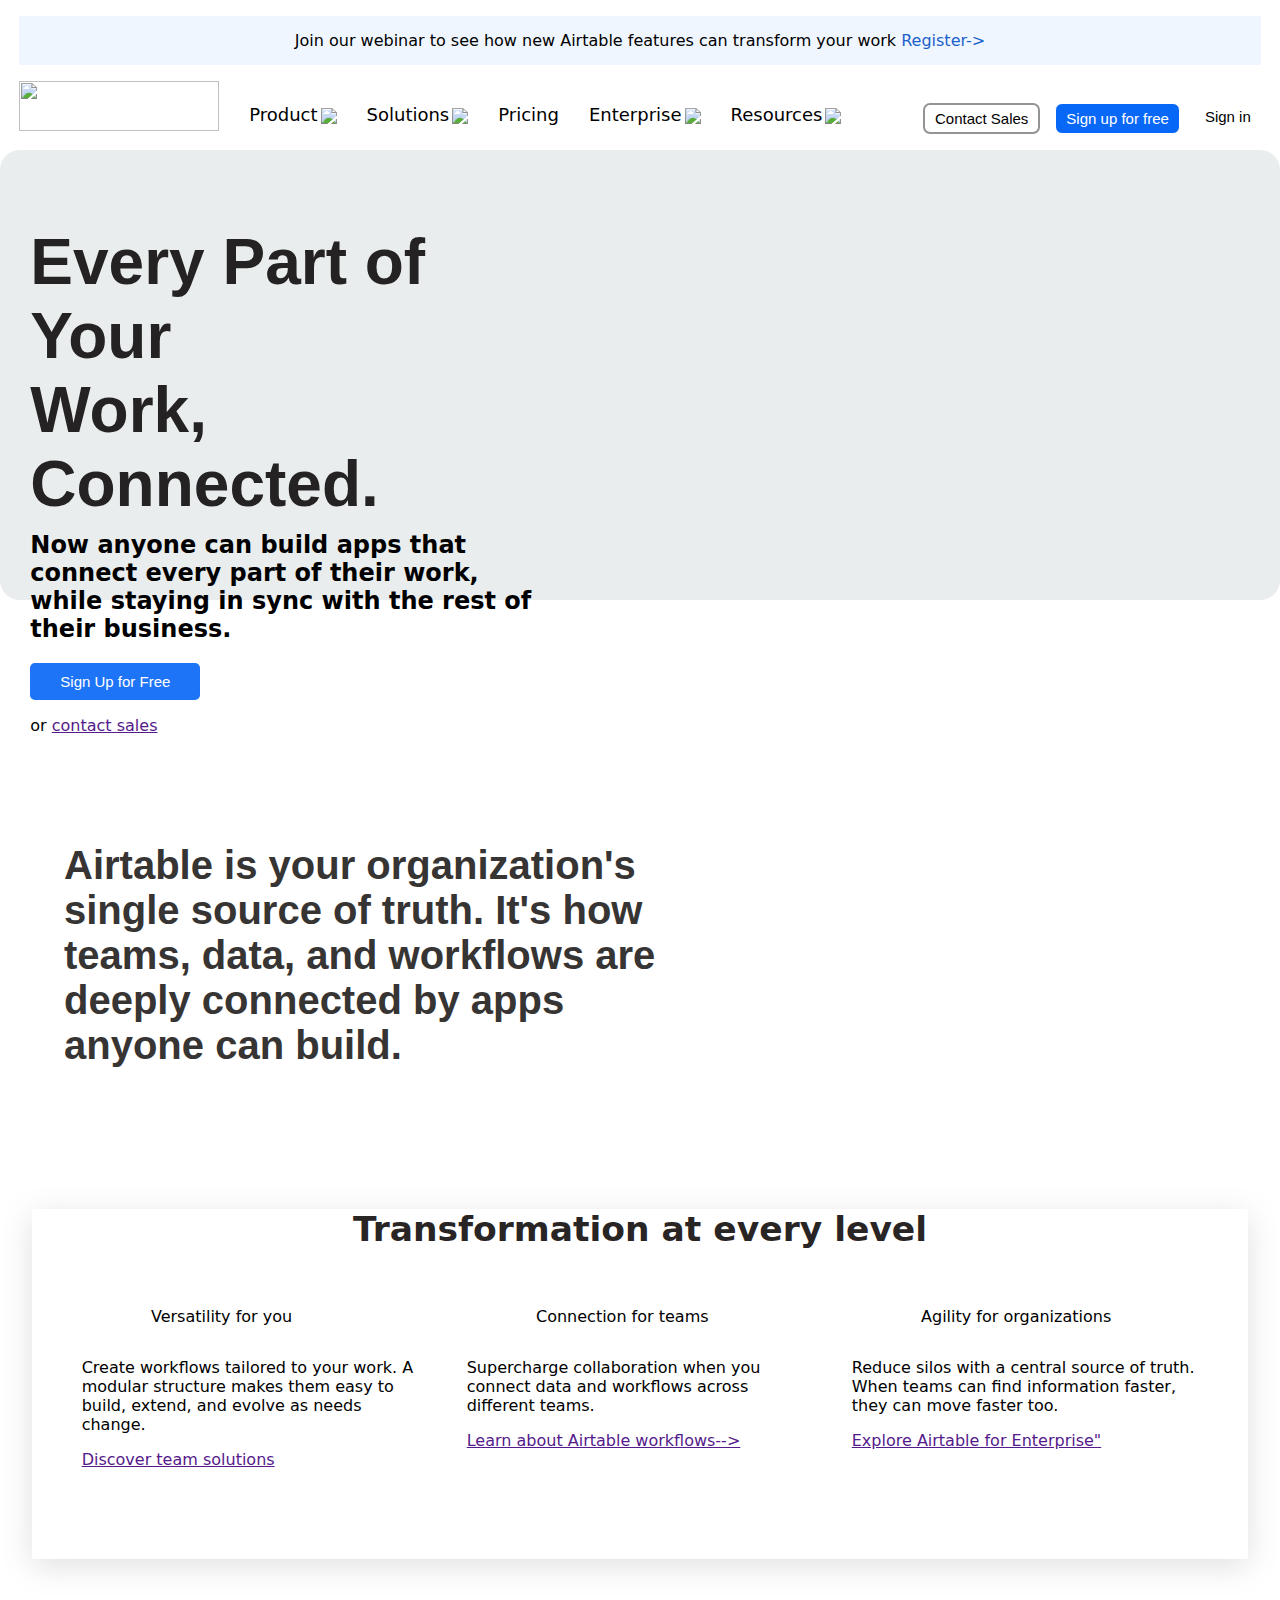
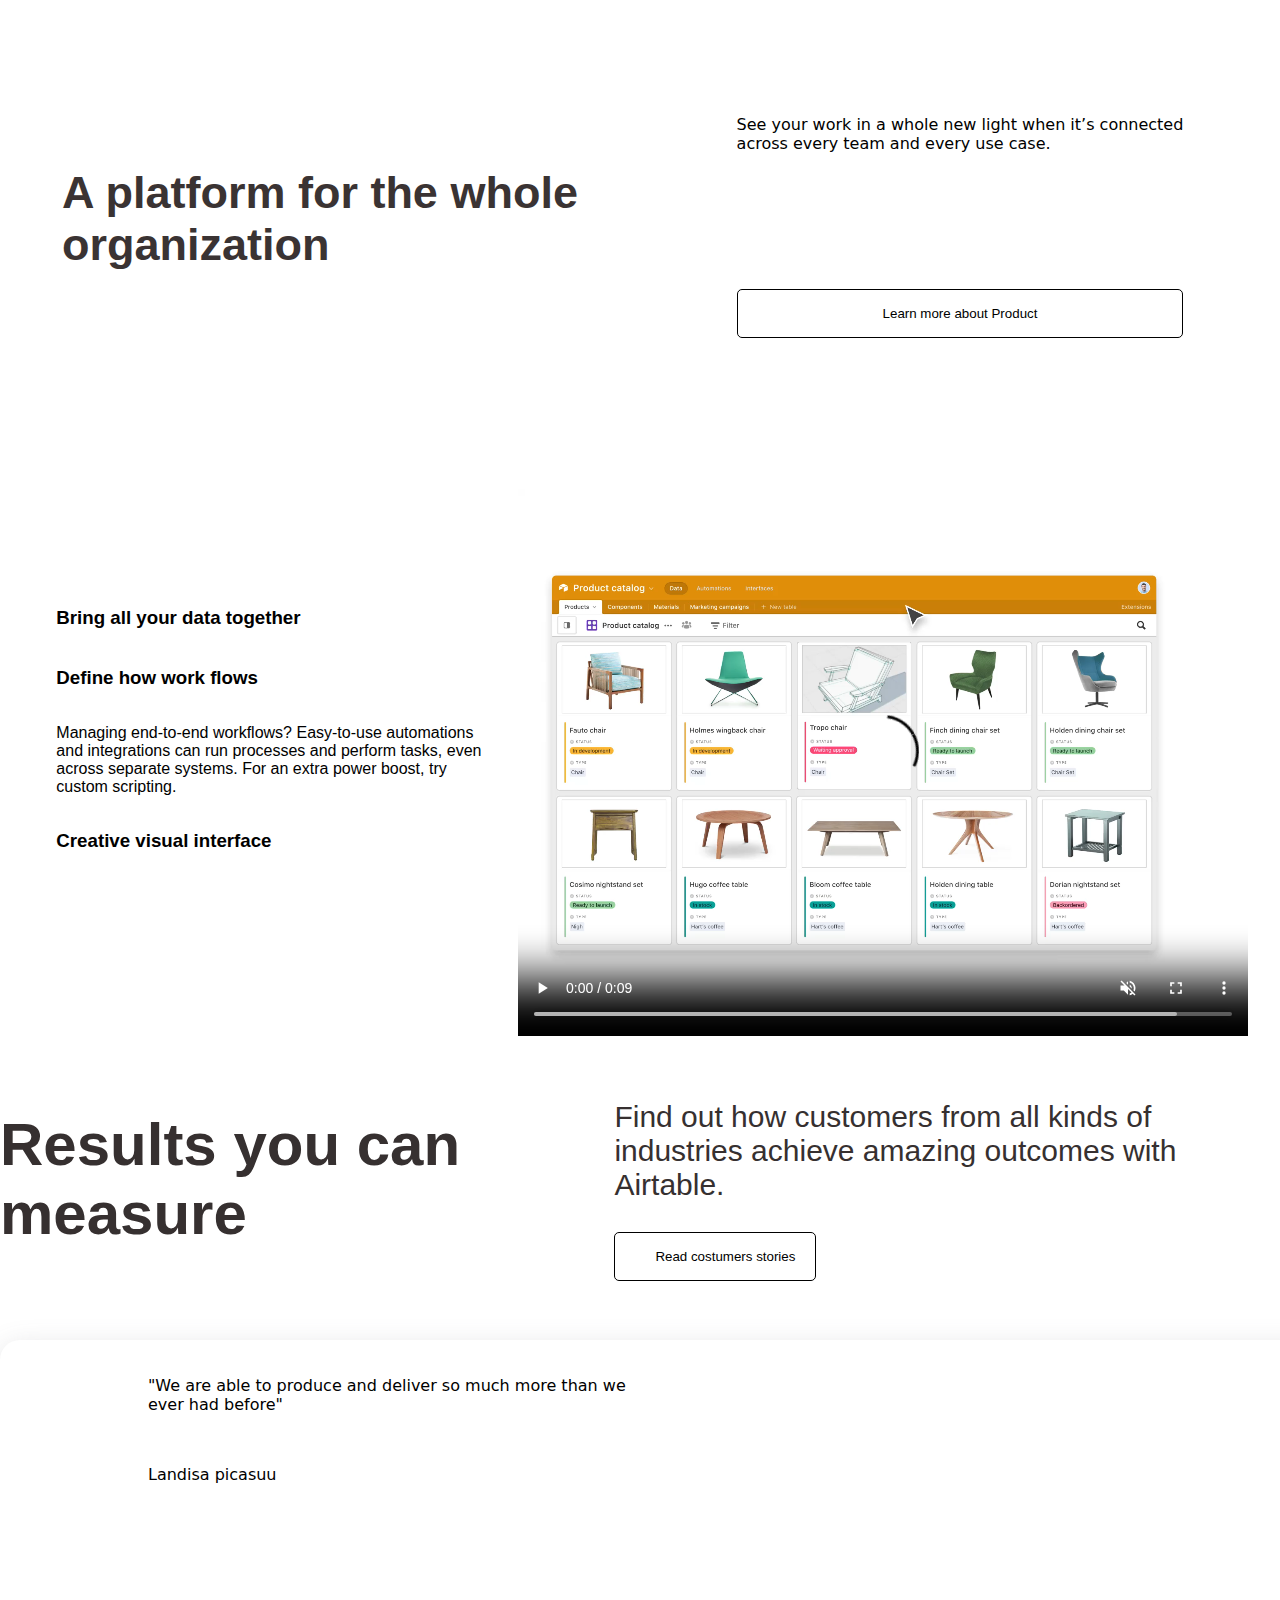
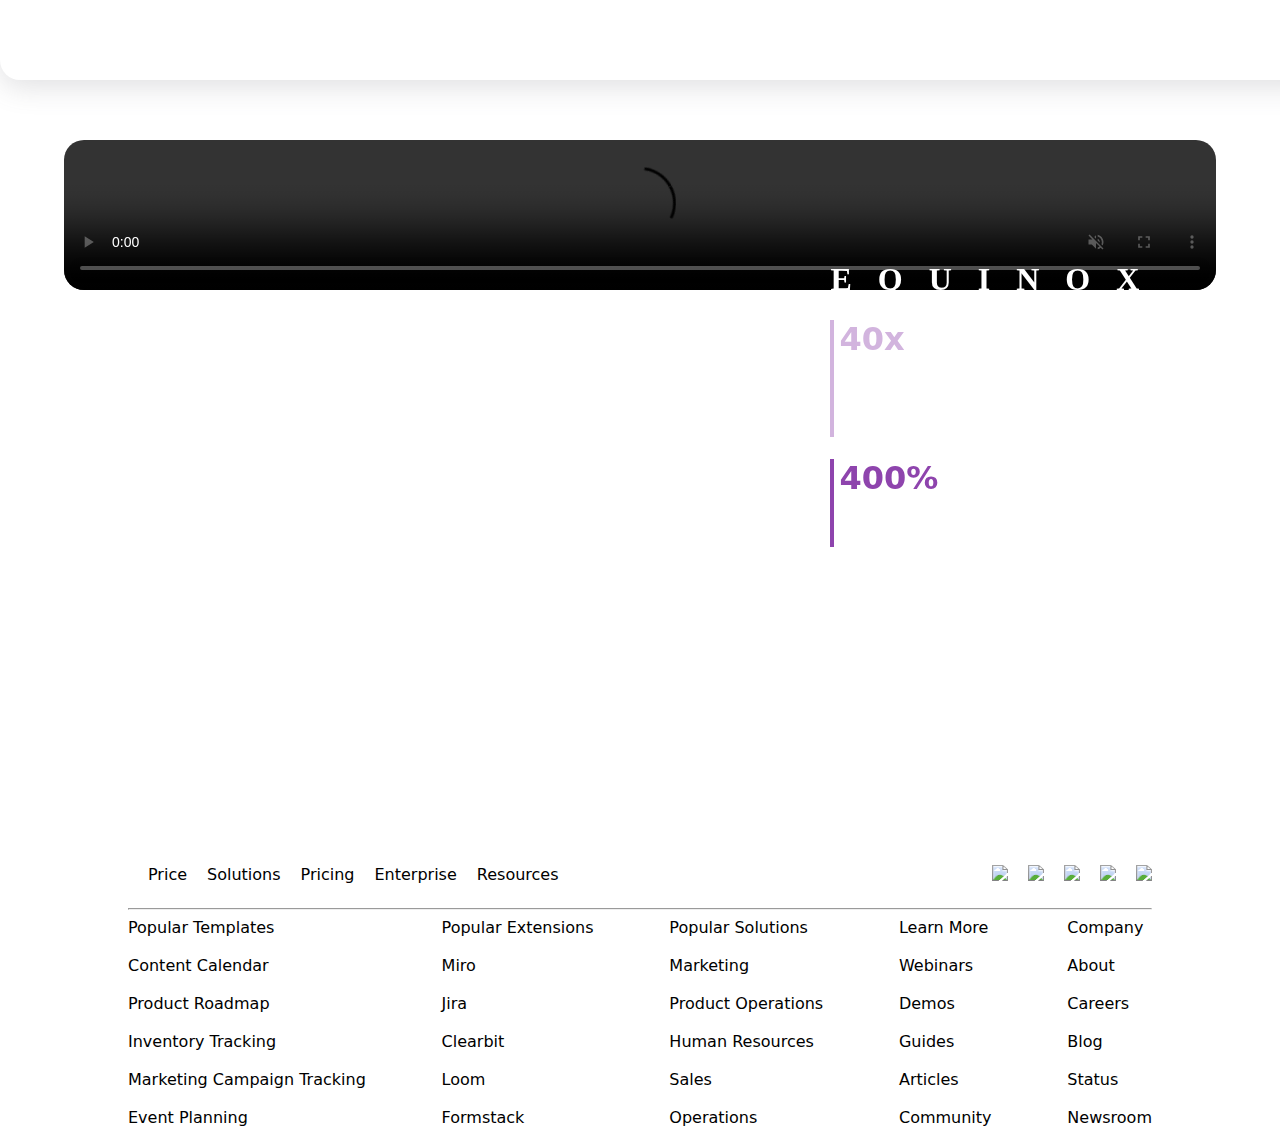
==== commit a07f10a0: "Merge branch 'landing_page-day-2' of https://github.com/Rahulyh010/daily-wrist-2042 into landing_pag" ====
--- a/SkyTable/index.html
+++ b/SkyTable/index.html
@@ -193,7 +193,9 @@
         </div>
     </div>
    </div>
-
+     <div id="footer">
+        
+     </div>
 </body>
 </html>
 
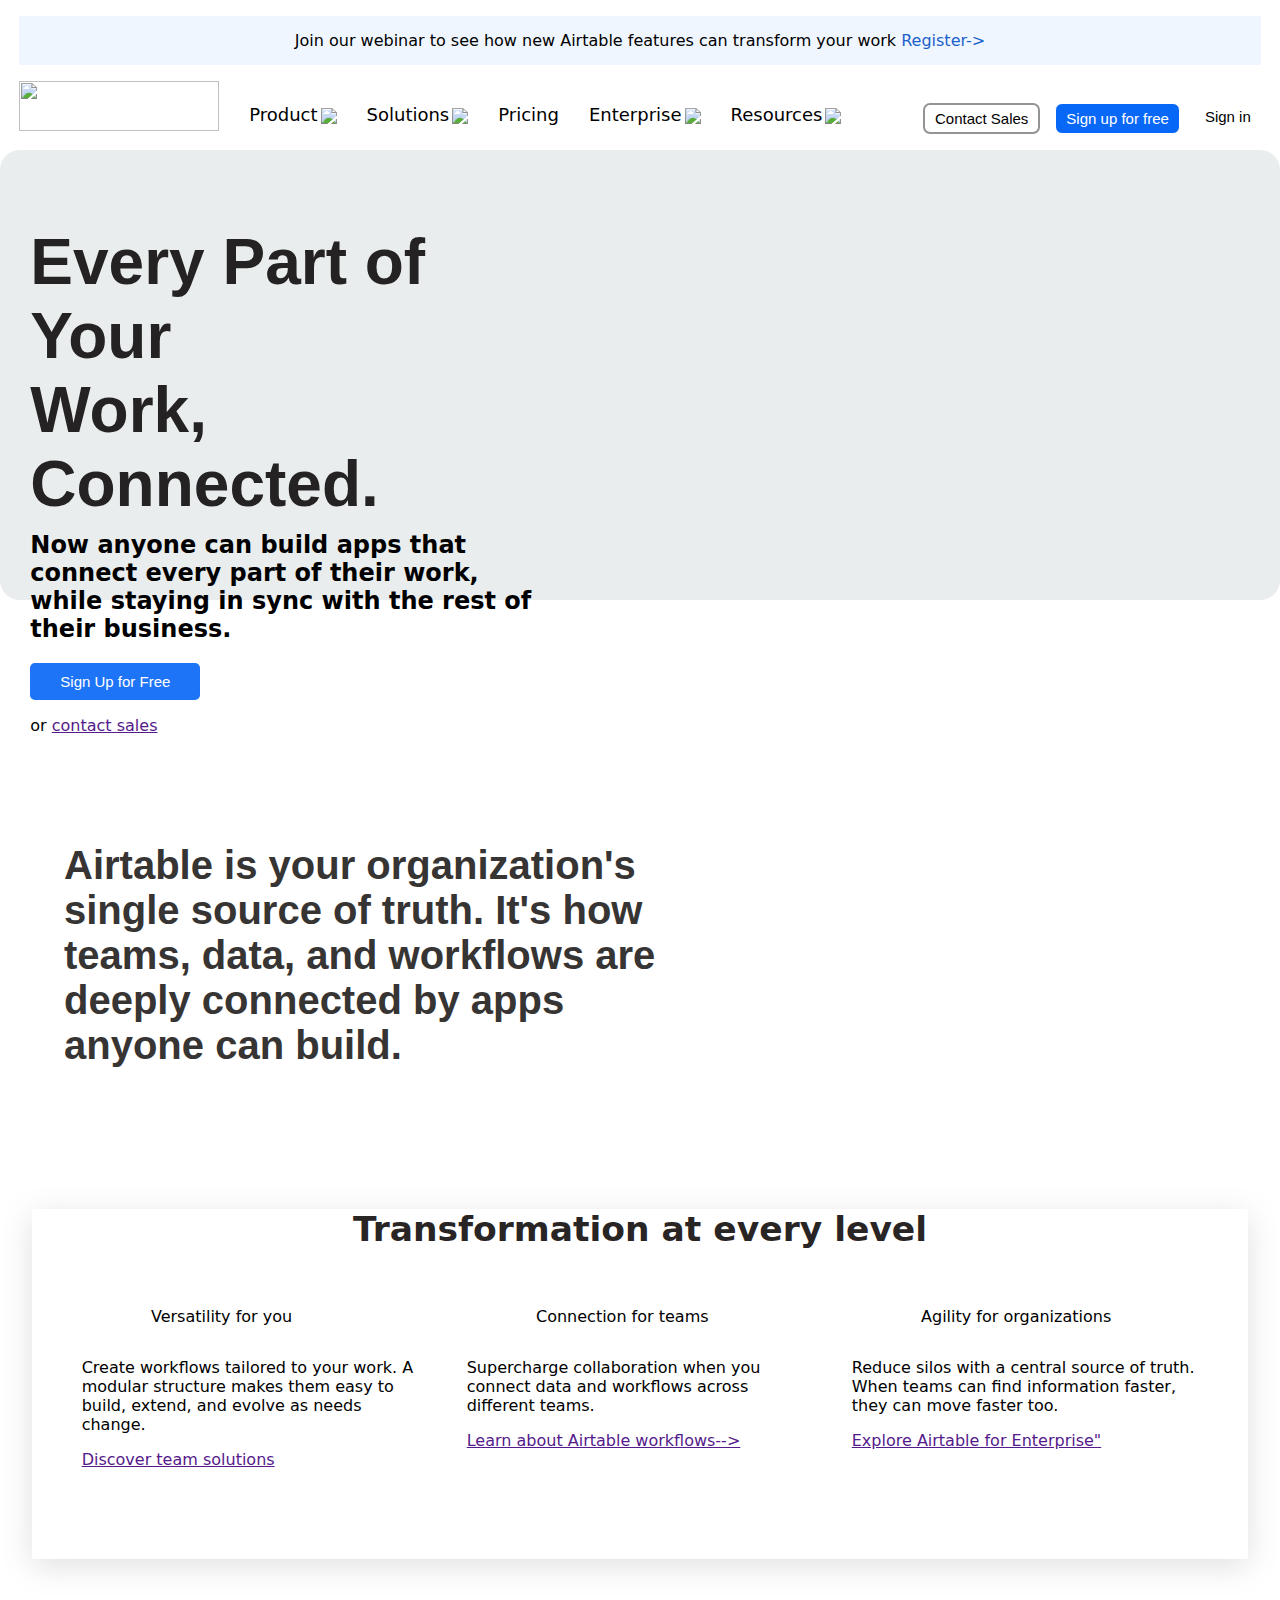
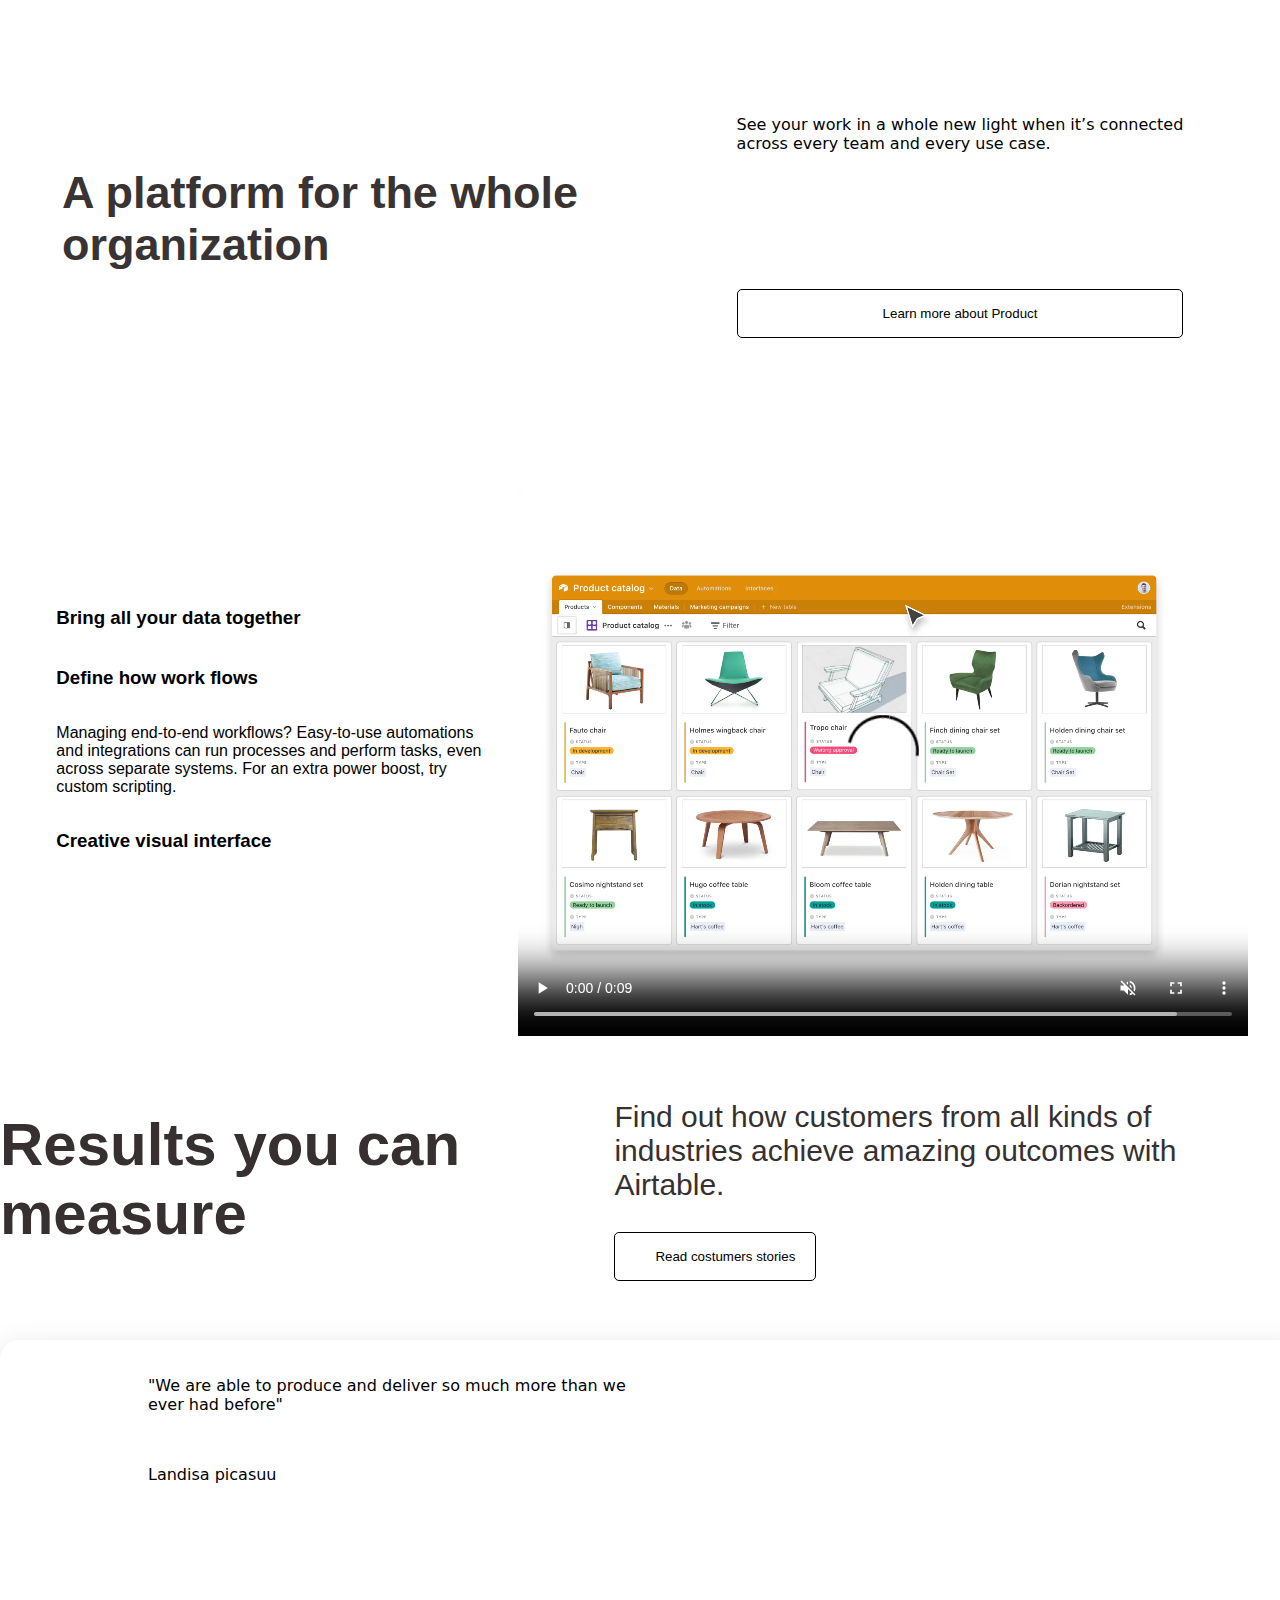
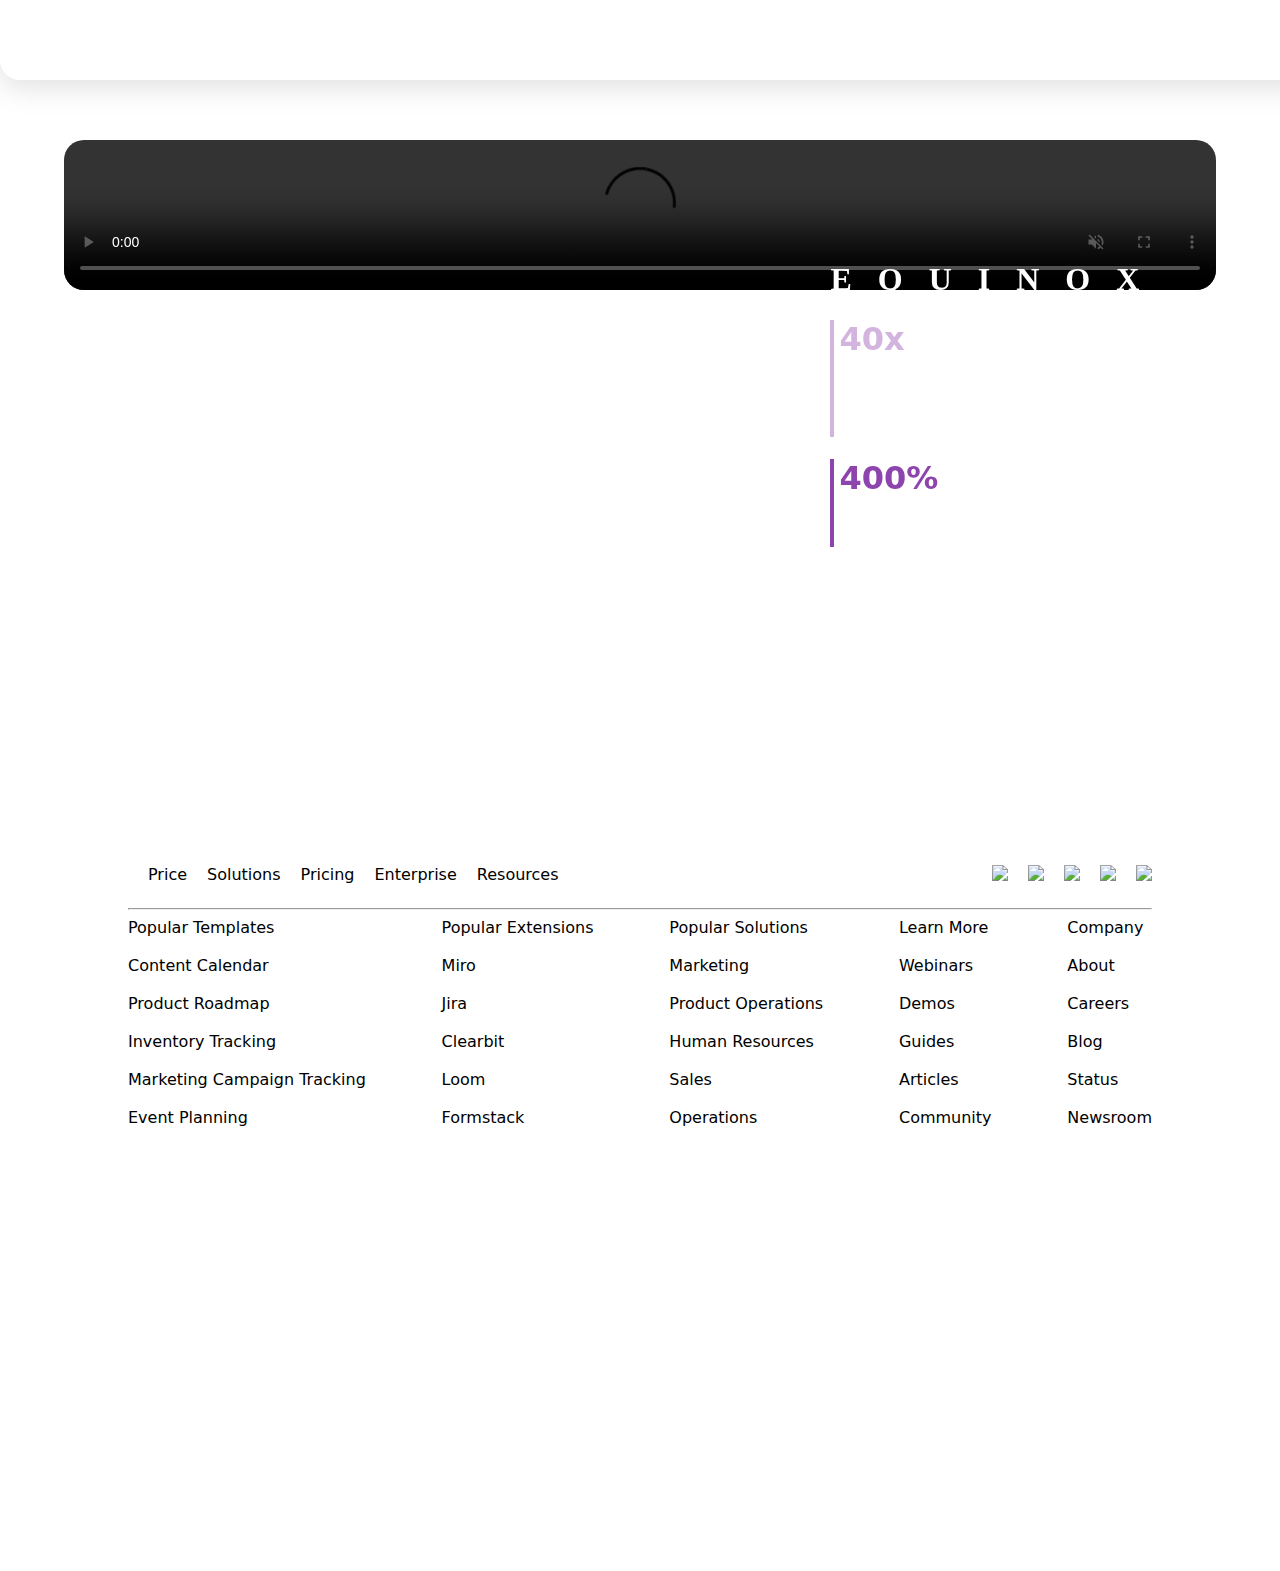
==== commit 3c5f4871: "Update index.html" ====
--- a/SkyTable/index.html
+++ b/SkyTable/index.html
@@ -196,6 +196,9 @@
      <div id="footer">
         
      </div>
+     <div id="footer">
+        
+    </div>
 </body>
 </html>
 
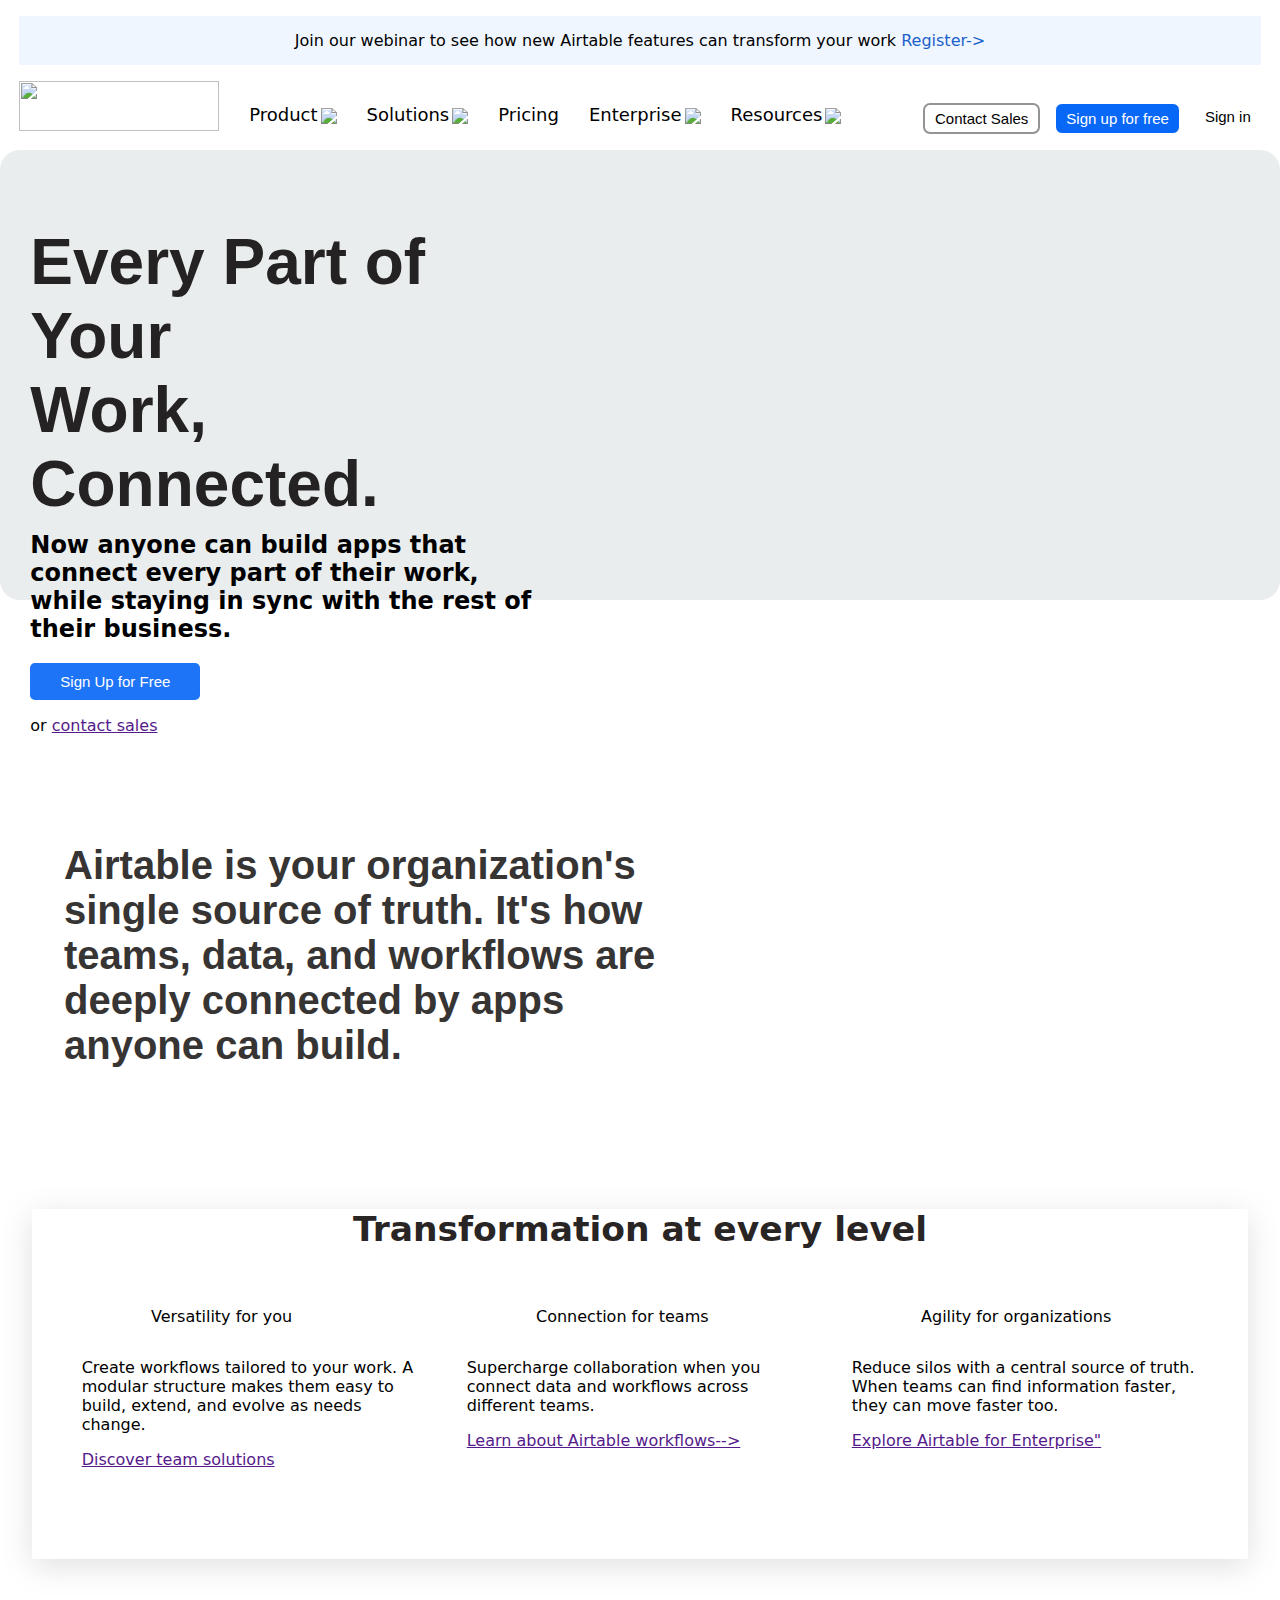
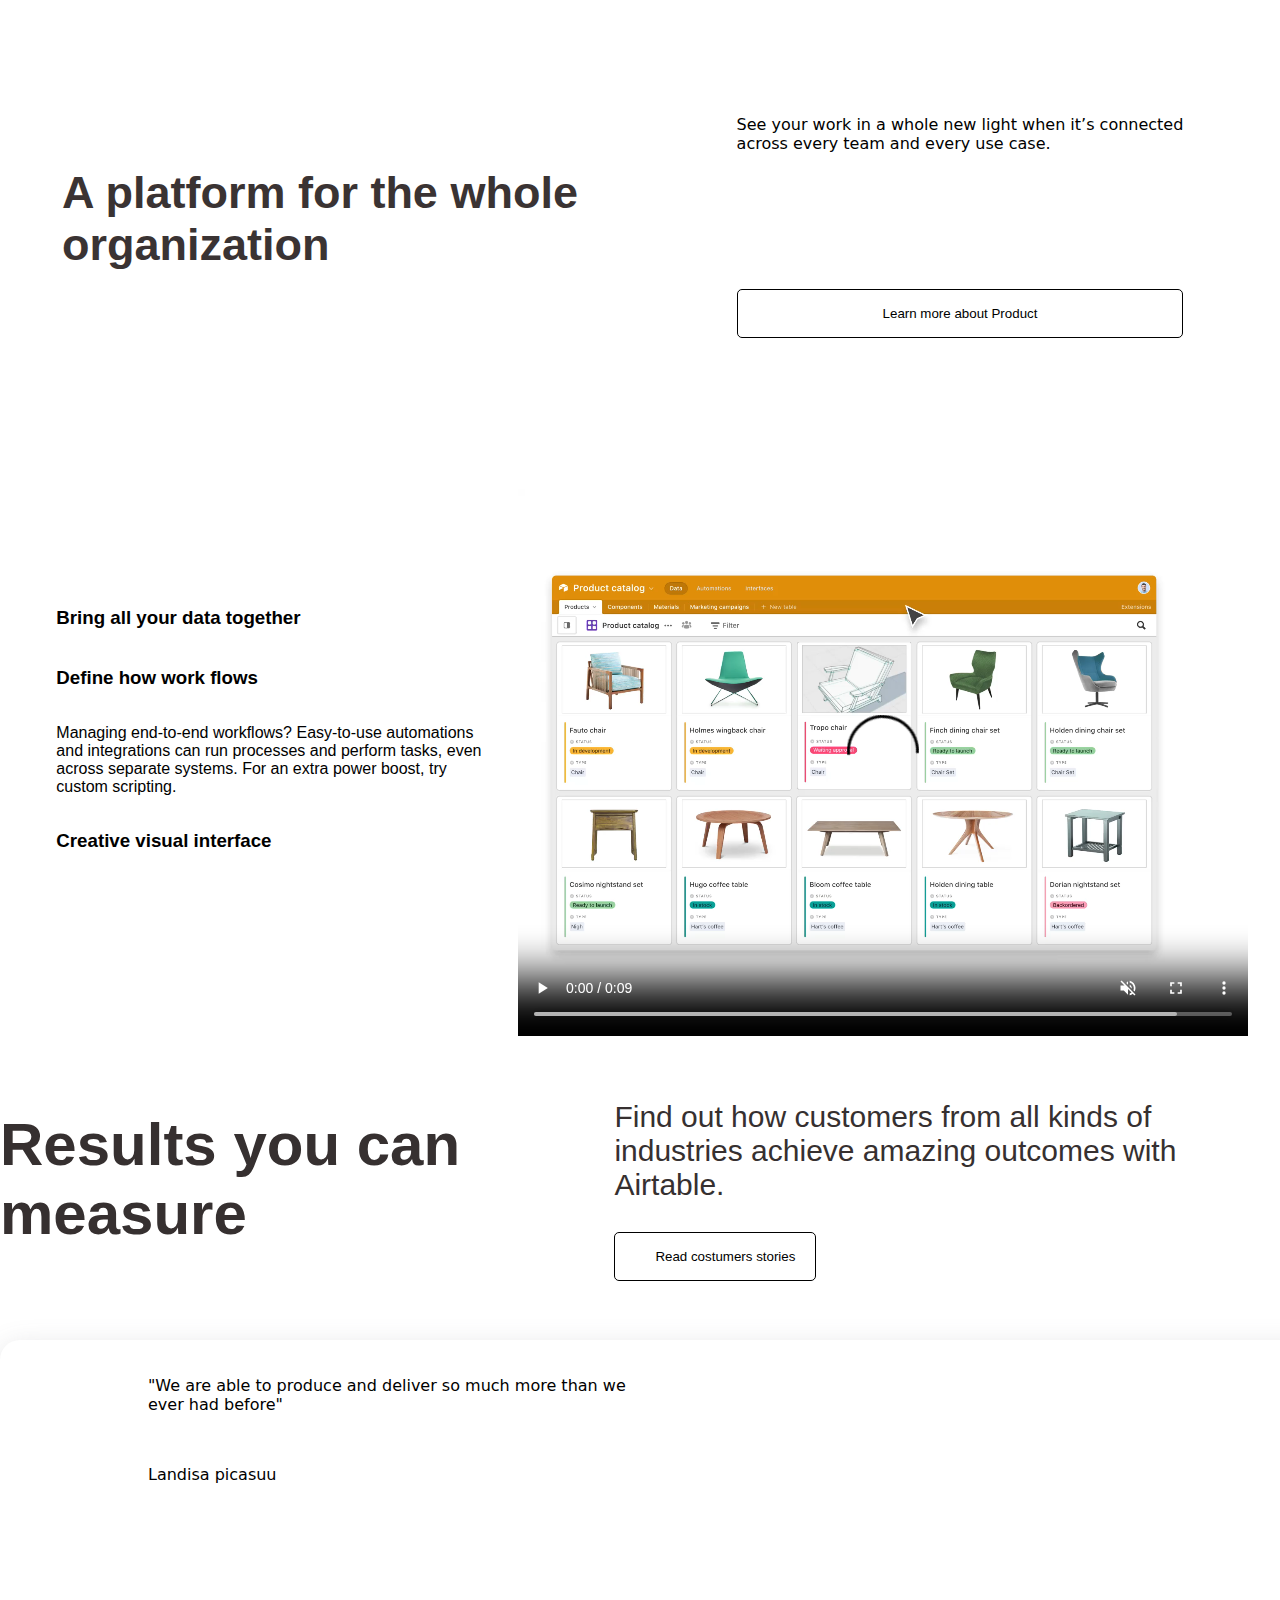
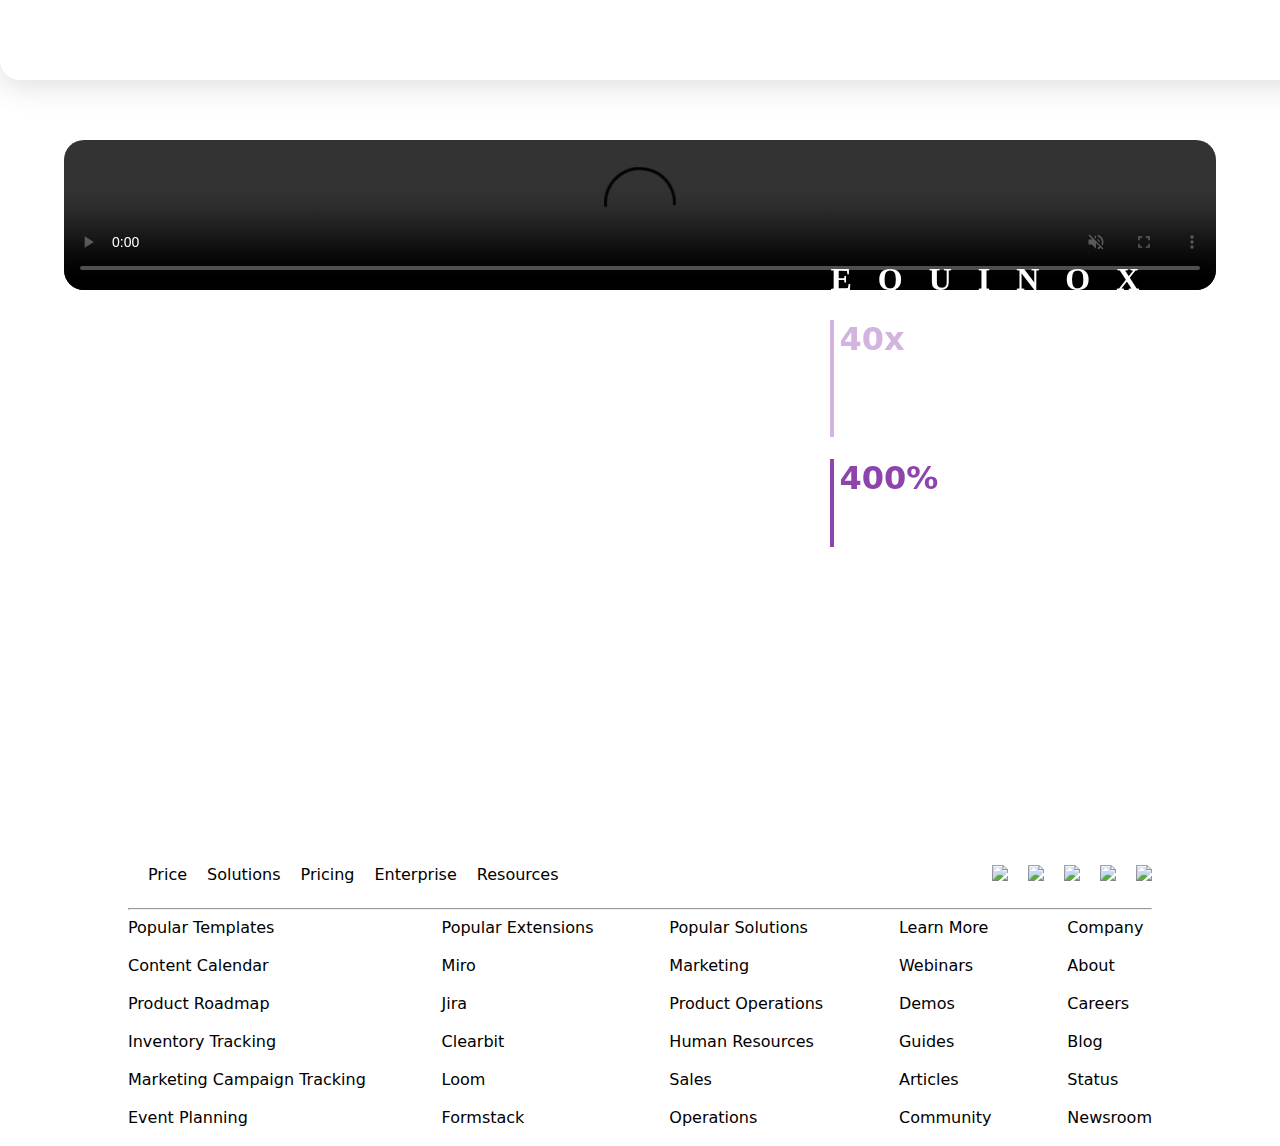
==== commit 7fac5cad: "initial commit" ====
--- a/SkyTable/index.html
+++ b/SkyTable/index.html
@@ -193,11 +193,9 @@
         </div>
     </div>
    </div>
+    
      <div id="footer">
         
-     </div>
-     <div id="footer">
-        
     </div>
 </body>
 </html>
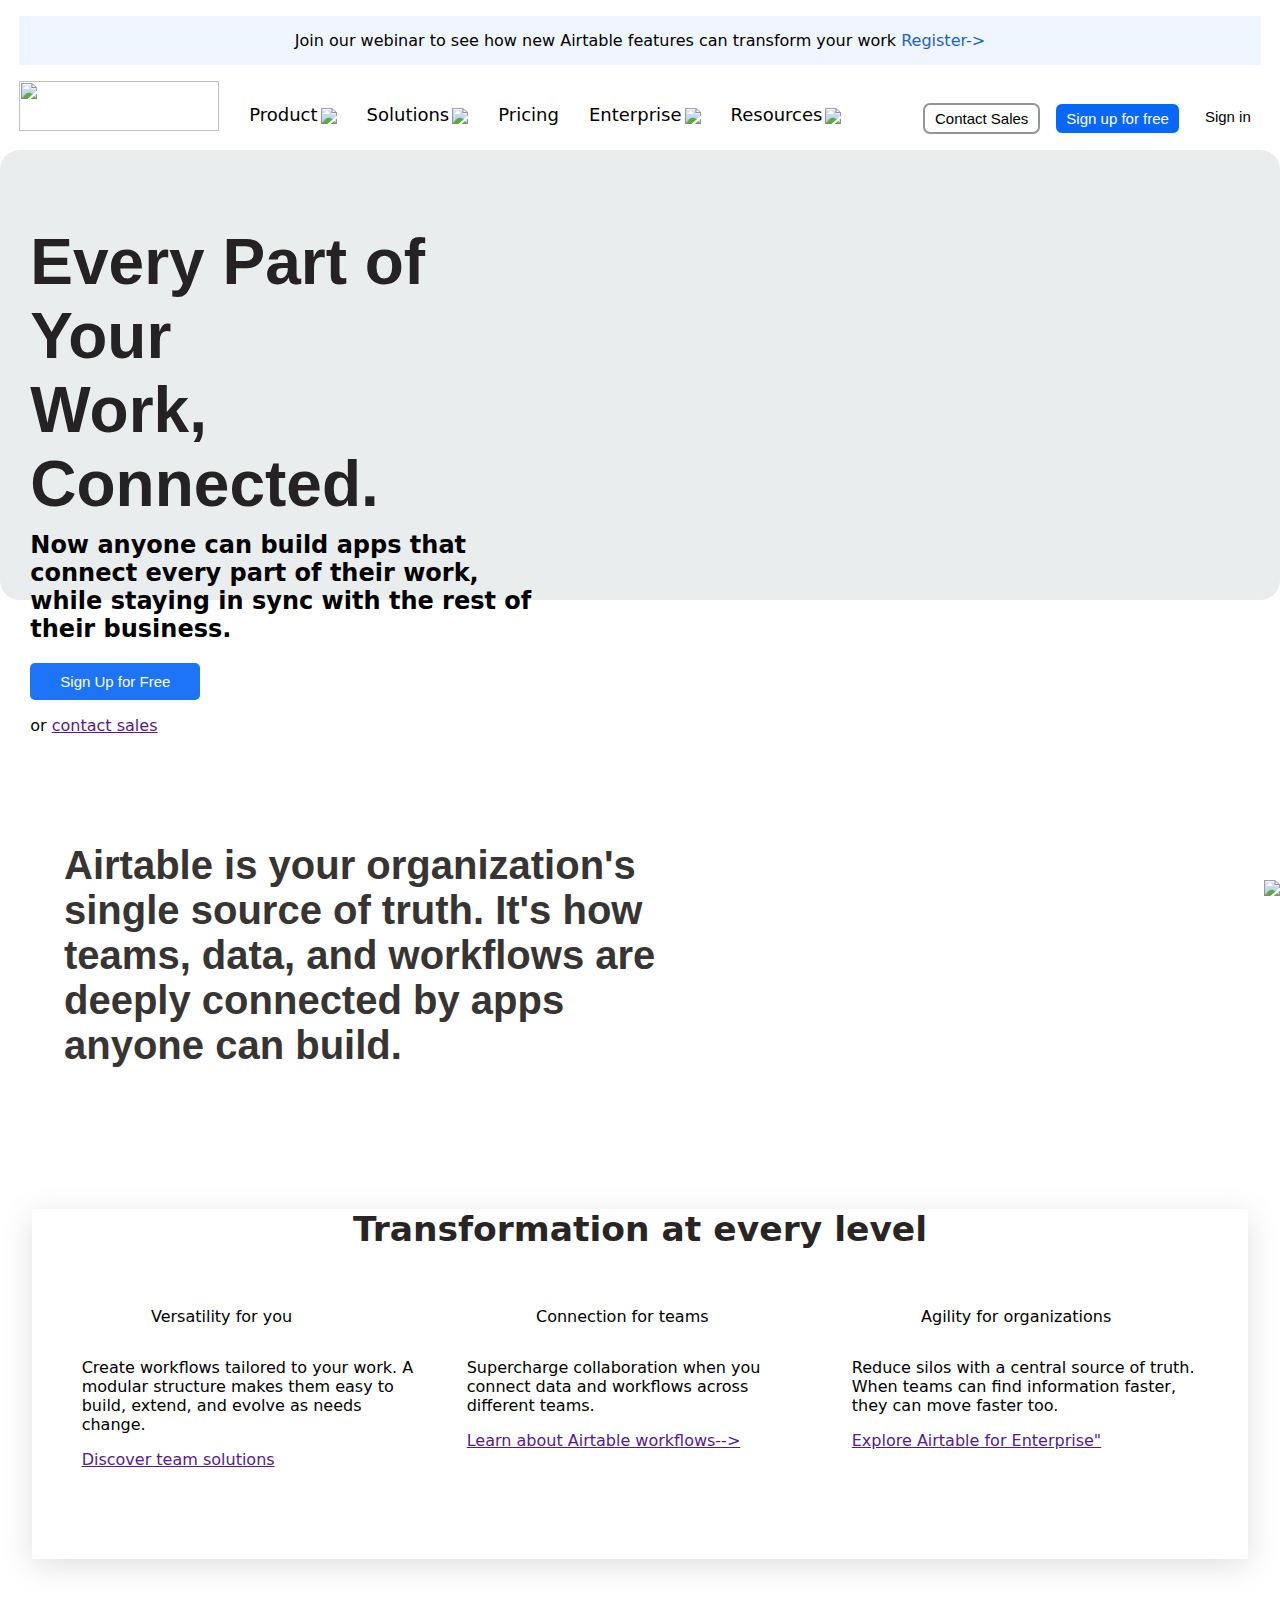
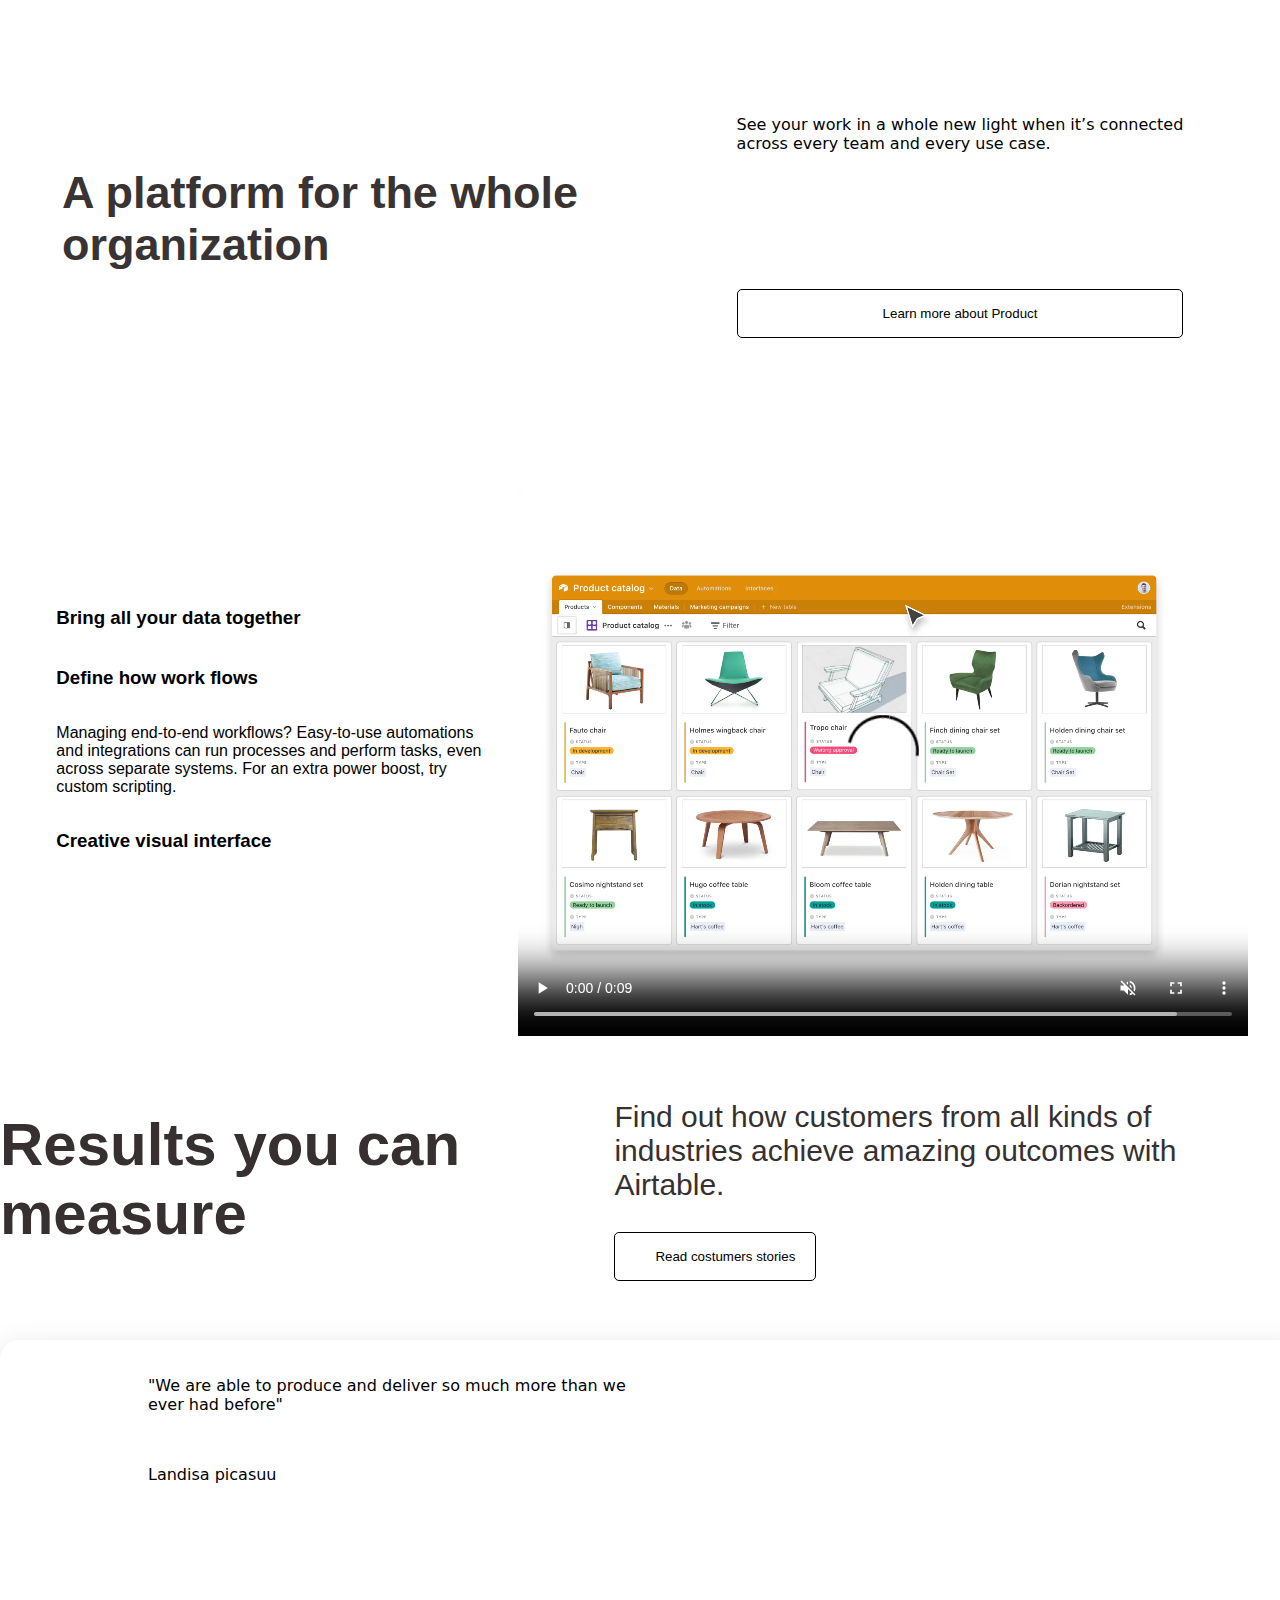
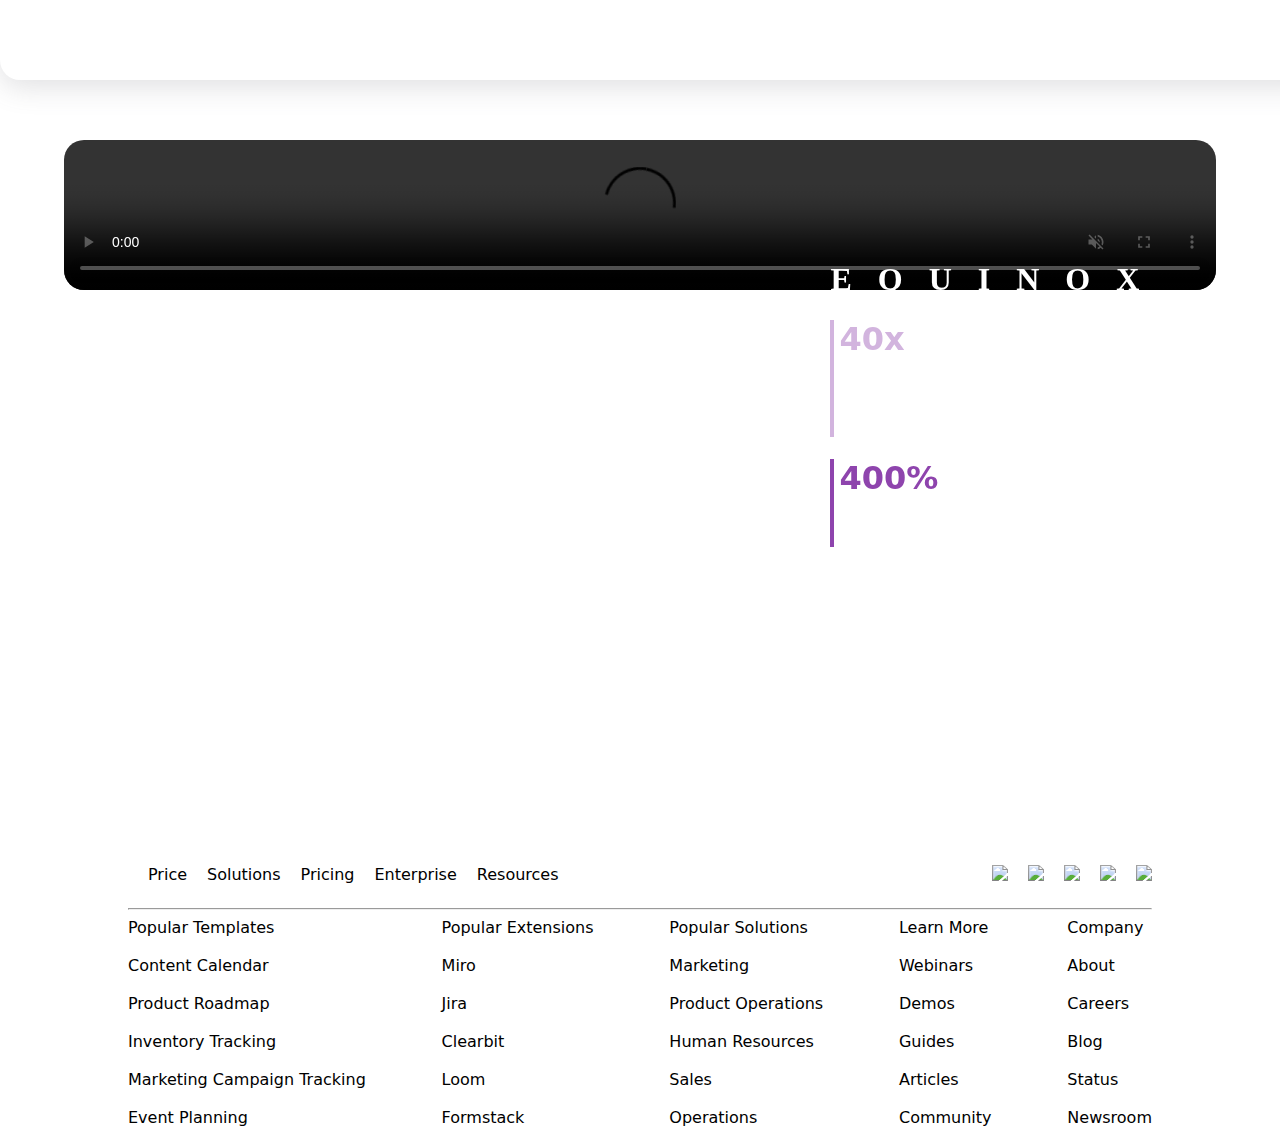
==== commit b65d1de4: "tested chatbot" ====
--- a/SkyTable/index.html
+++ b/SkyTable/index.html
@@ -8,6 +8,7 @@
     <link rel="stylesheet" href="./styles/navbar.css">
     <link rel="stylesheet" href="./styles/index.css">
     <link rel="stylesheet" href="">
+    <link rel="stylesheet" href="https://cdnjs.cloudflare.com/ajax/libs/font-awesome/6.2.0/css/all.min.css" integrity="sha512-xh6O/CkQoPOWDdYTDqeRdPCVd1SpvCA9XXcUnZS2FmJNp1coAFzvtCN9BmamE+4aHK8yyUHUSCcJHgXloTyT2A==" crossorigin="anonymous" referrerpolicy="no-referrer" />
     <title>SkyTable</title>
 </head>
 <body>
@@ -197,6 +198,10 @@
      <div id="footer">
         
     </div>
+    <div id="virtual_assistant"></div>
+    <div id="icon">
+        <img src="https://img.icons8.com/nolan/64/bot.png"/>
+    </div>
 </body>
 </html>
 
--- a/SkyTable/styles/navbar.css
+++ b/SkyTable/styles/navbar.css
@@ -223,4 +223,113 @@
 }
 ul,li {
 list-style-type: none;
+}
+#virtual_assistant{
+    width: 300px;
+    height: 505px;
+    box-sizing: border-box;
+    background-color: white;
+}
+#bothead{
+    text-align: center;
+    background-color: #0768f8;
+    padding: 0px 10px;
+    font-size: 14px;
+    color: white;
+}
+#msg_area{
+    height: 75%;
+    padding: 0px 12px;
+    overflow-y: scroll;
+    scroll-behavior: smooth;
+}
+#bot{
+    width: 35px;
+    height: 35px;
+    background:url(../images/logo.png);
+    background-size: 100%;
+    background-repeat: no-repeat;
+    border-radius: 50%;
+    border: 1px solid ;
+}
+#robot{
+    display: grid;
+    align-items: center;
+}
+#input{
+    height: 7%;
+    display: grid;
+    grid-template-columns: 70% 30%;
+    margin: 8px 16px;
+    border-radius: 32px;
+}
+#robot>h3{
+    font-size: 16px;
+    color: black;
+}
+#text{
+    outline: none;
+    font-size: 12px;
+    color: black;
+    border-radius: 7px;
+    padding:0 16px;
+    border: solid 1px #777;
+}
+#send{
+    outline: none;
+    font-size: 12px;
+    color: black;
+    border-radius: 7px;
+    border: none;
+    border: 1px solid grey;
+    transition-duration:0.2s;
+    background-color: #0768f8;
+    color: white;
+}
+#send:active{
+    font-size: 8px;
+    border: solid 1px;
+    background-color: #052d69;
+}
+.msg-left{
+    color: rgb(0, 0, 0);
+    font-size: 12px;
+    margin-top: -10px;
+}
+.msg-right{
+    text-align: end;
+    font-size: 12px;
+    border: 1px solid;
+    border-radius: 7px;
+    border-color: #052d69;
+    color: #052d69;
+    font-size: 16px;
+}
+.msg-right:hover{
+    background-color: #052d69;
+    color: white;
+}
+#icon{
+    position: fixed;
+    bottom: 0;
+    right: 0;
+}
+#virtual_assistant{
+    position: fixed;
+    bottom: 0;
+    right: 0;
+    display: none;
+}
+#bothead{
+    display: flex;
+    justify-content:space-between;
+}
+#bothead>i{
+    margin-top: 23px;
+}
+#icon:hover{
+    cursor: pointer;
+}
+#close:hover{
+    cursor: pointer;
 }